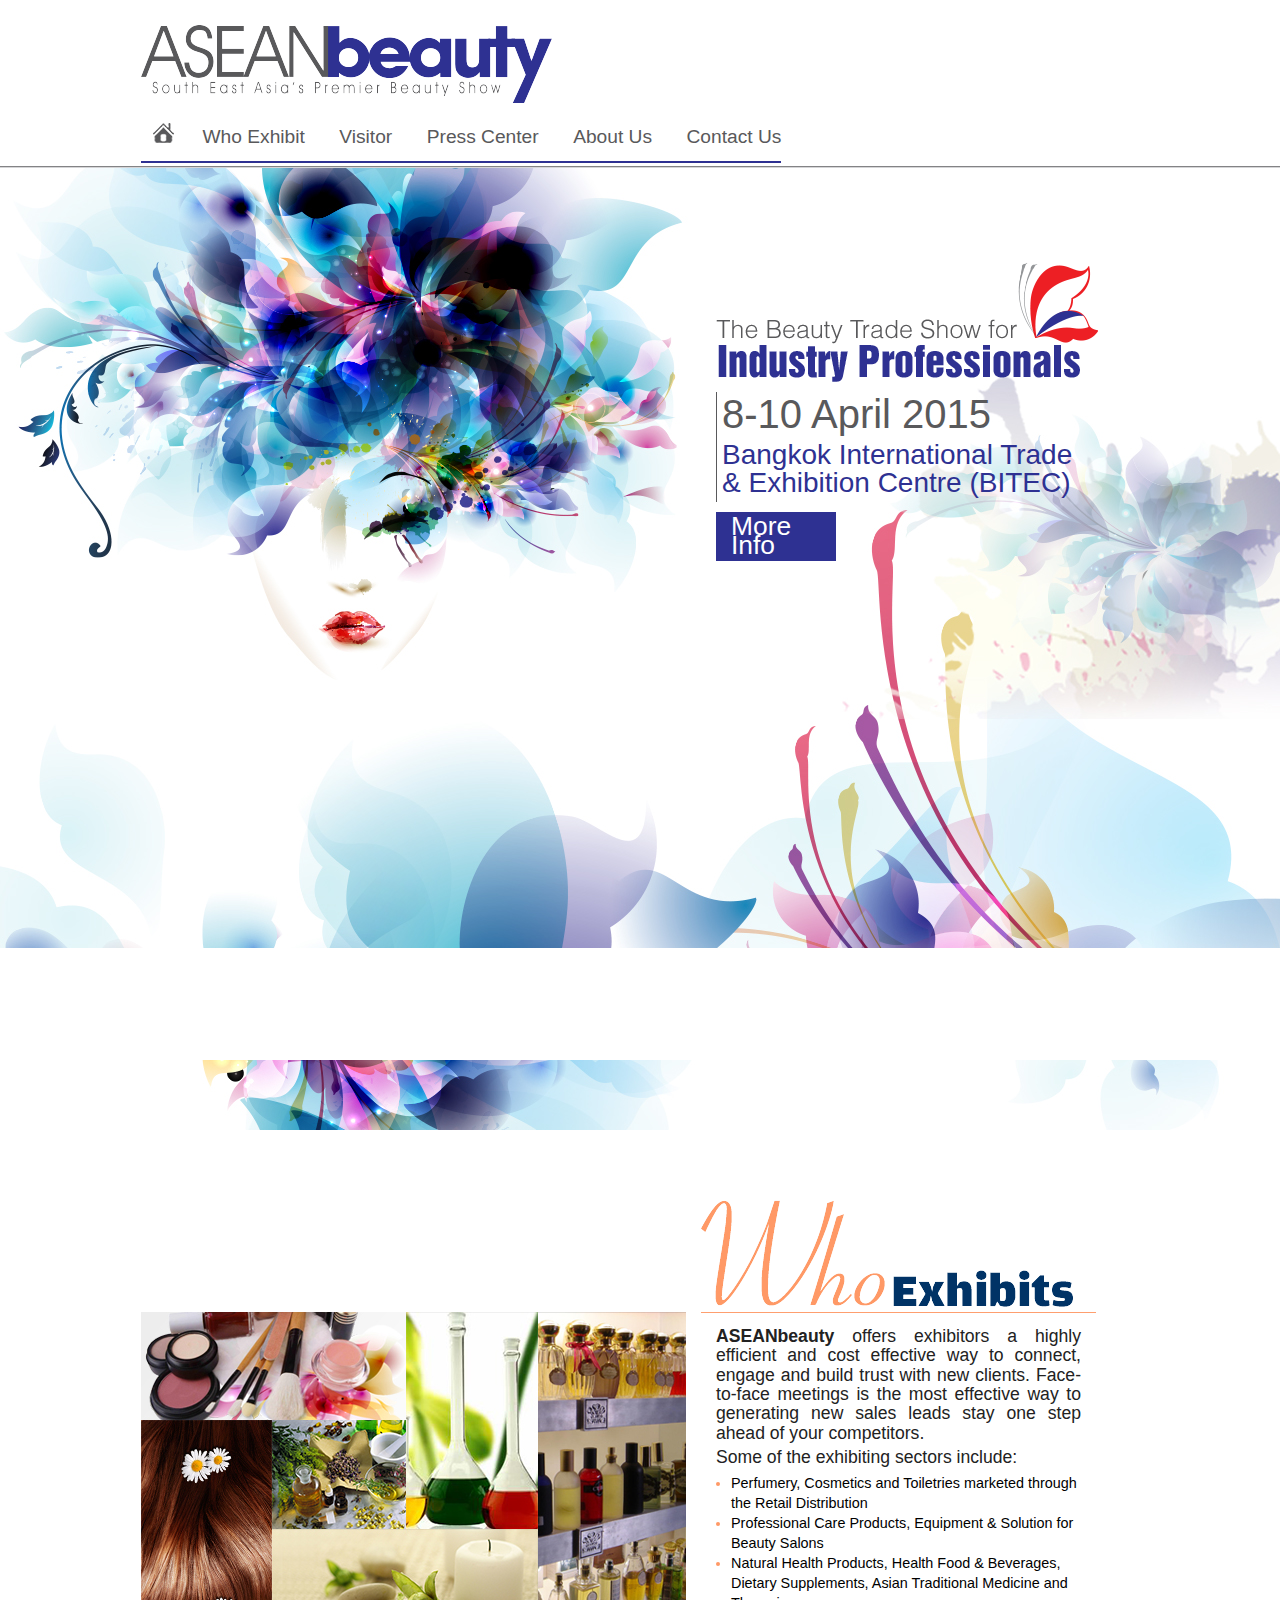
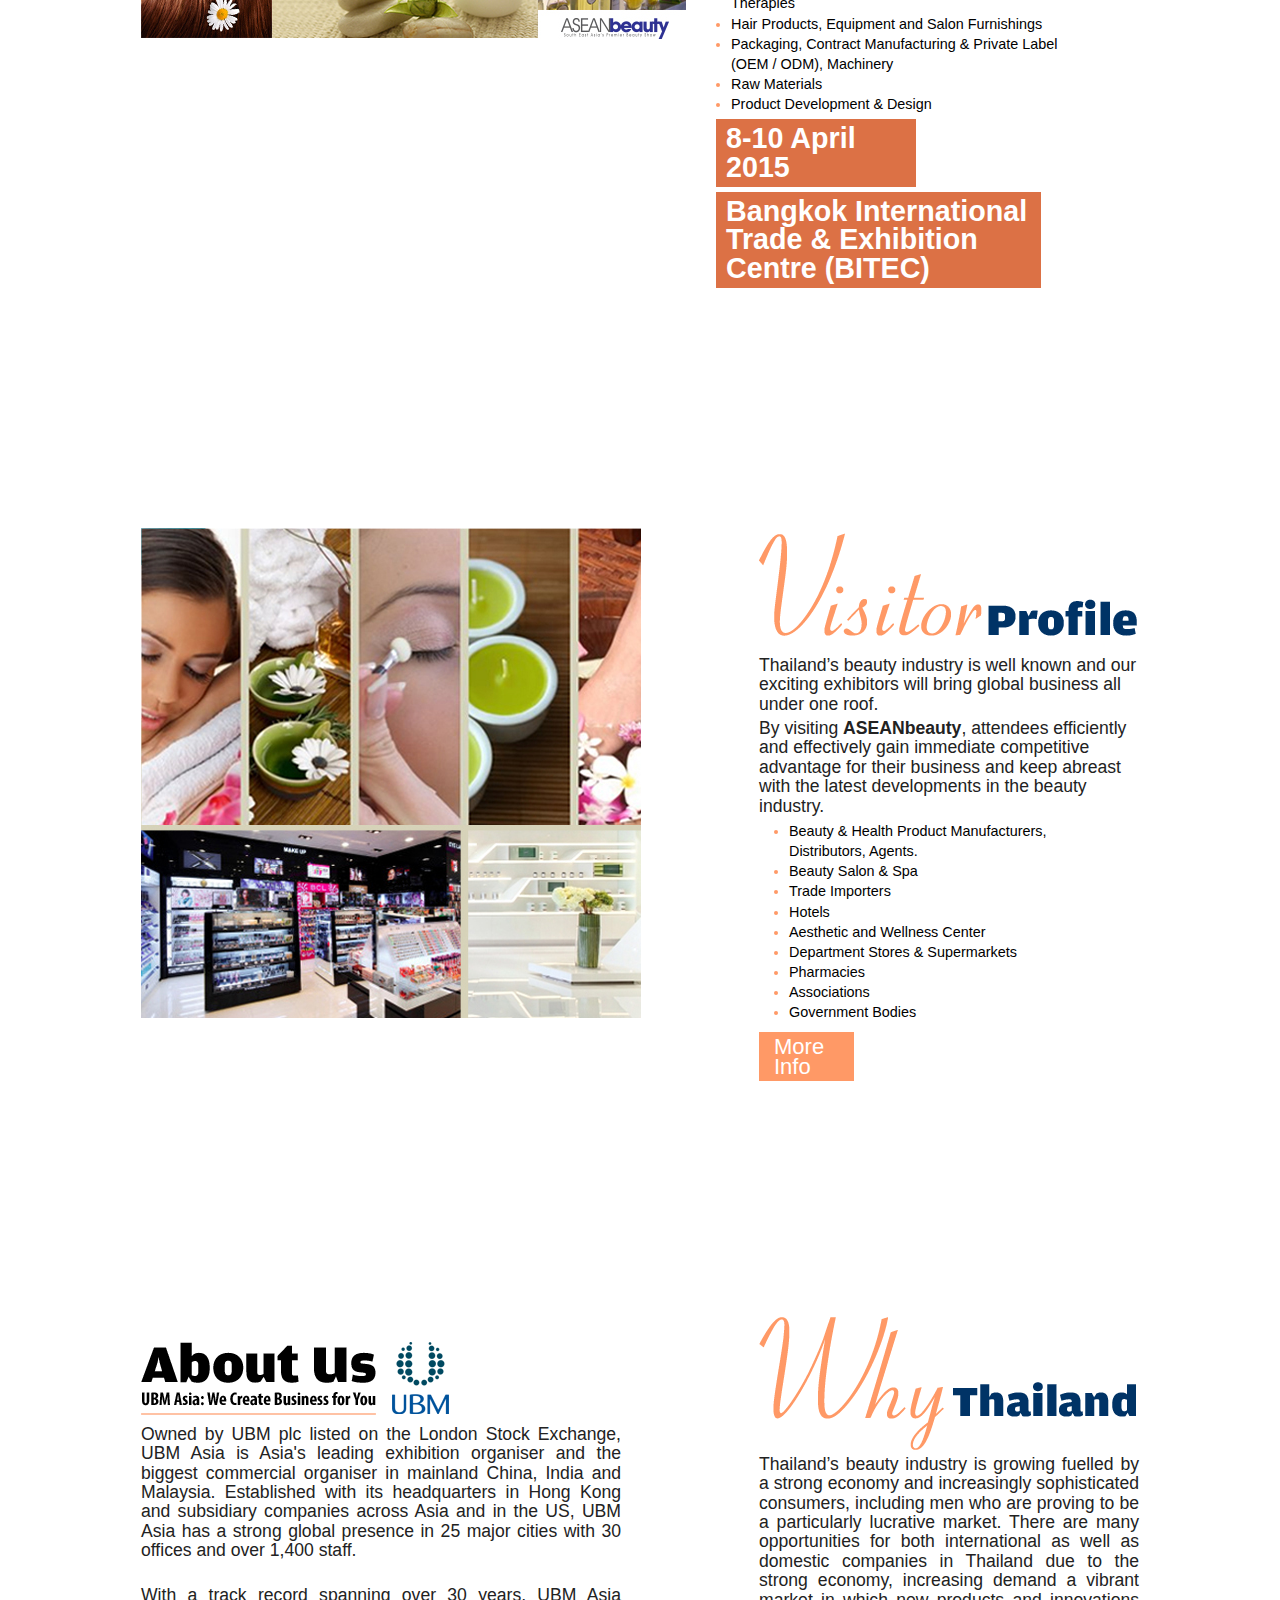
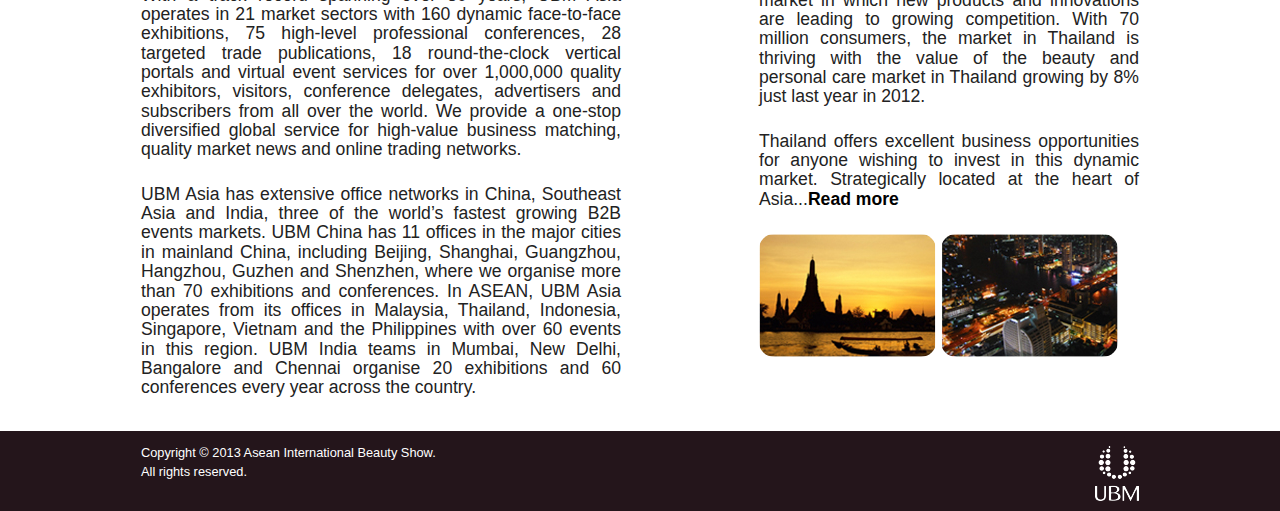
==== index.html @ 28200abe "update font" ====
﻿<!DOCTYPE html>
<html class="no-js">
<head>
    <meta charset="utf-8">
    <meta http-equiv="X-UA-Compatible" content="IE=edge">
    <title>ASEANbeauty</title>
    <meta name="description" content="">
    <meta name="viewport" content="width=device-width, initial-scale=1">
    <!-- Place favicon.ico and apple-touch-icon(s) in the root directory -->
    <link rel="stylesheet" href="css/normalize.css">
    <link rel="stylesheet" href="css/fonts.css">
    <link rel="stylesheet" href="css/main.css">
    <link rel="stylesheet" href="css/asianbeauty.css">
    <script src="js/vendor/modernizr-2.7.1.min.js"></script>
</head>
<body class="parallax">
    <header id="header" class="clearfix">
        <div class="container">
            <nav id="nav">
                <h1 class="pull-left logo-wrap">
                    <img class="logo-img" src="img/logo.png" alt="aseanbeauty's logo" />
                </h1>
                <ul class="navbar pull-left">
                    <li><a class="nav-item home text-color-dark-gray" data-section="intro" title="home page" alt="link">Home</a></li>
                    <li><a class="nav-item text-color-dark-gray" data-section="who-exhibits" title="who exhibit page" alt="link">Who Exhibit</a></li>
                    <li><a class="nav-item text-color-dark-gray" data-section="visitor" title="visitor page" alt="link">Visitor</a></li>
                    <li><a class="nav-item text-color-dark-gray" data-section="press.html" title="press center page" alt="link">Press Center</a></li>
                    <li><a class="nav-item text-color-dark-gray" data-section="about" title="about us page" alt="link">About Us</a></li>
                    <li><a class="nav-item text-color-dark-gray" data-section="contact.html" title="contact us page" alt="link">Contact Us</a></li>
                </ul>
            </nav>
        </div>
    </header>
    <div id="main" class="clearfix">
        <section id="intro" class="section" data-stellar-background-ratio="0.1" data-slide="intro">
            <div class="container clearfix">
                <div class="intro-content pull-left">
                    <h1 class="intro-title text-bg">The beauty trade show for industry professionals</h1>
                    <p class="highlight text-color-dark-gray myriad-probold-condensed">8-10 April 2015</p>
                    <p class="highlight line2 text-color-blue myriad-procondensed">Bangkok International Trade & Exhibition Centre (BITEC)</p>
                    <p><a class="intro-link" href="home.html" title="introduction page" alt="link">More Info</a></p>
                </div>
            </div>
        </section>
        <section id="who-exhibits" class="section" data-stellar-background-ratio="0.2" data-slide="who-exhibits">
            <div class="container clearfix">
                <div class="exhibits-content">
                    <h1 class="exhibits-title text-bg">Who Exhibits</h1>
                    <p><span class="text-bold">ASEANbeauty</span> offers exhibitors a highly efficient and cost effective way to connect, engage and build trust with new clients. Face-to-face meetings is the most effective way to generating new sales leads stay one step ahead of your competitors.</p>
                    <p>Some of the exhibiting sectors include:</p>
                    <ul class="list">
                        <li class="list-item"><span class="text-color-black">Perfumery, Cosmetics and Toiletries marketed through the Retail Distribution</span></li>
                        <li class="list-item"><span class="text-color-black">Professional Care Products, Equipment & Solution for Beauty Salons</span></li>
                        <li class="list-item"><span class="text-color-black">Natural Health Products, Health Food & Beverages, Dietary Supplements, Asian Traditional Medicine and Therapies</span></li>
                        <li class="list-item"><span class="text-color-black">Hair Products, Equipment and Salon Furnishings</span></li>
                        <li class="list-item"><span class="text-color-black">Packaging, Contract Manufacturing & Private Label (OEM / ODM), Machinery</span></li>
                        <li class="list-item"><span class="text-color-black">Raw Materials</span></li>
                        <li class="list-item"><span class="text-color-black">Product Development & Design</span></li>
                    </ul>
                    <p><span class="exhibits-text-highlight text-bold line1 myriad_probold_condensed">8-10 April 2015</span></p>
                    <p><span class="exhibits-text-highlight text-bold line2 myriad_probold_condensed">Bangkok International Trade & Exhibition Centre (BITEC)</span></p>
                </div>
                <div class="exhibits-img"></div>
            </div>
        </section>
        <section id="visitor" class="section" data-stellar-background-ratio="0.2" data-slide="visitor">
            <div class="container clearfix">
                <div class="visitor-img-container pull-left">
                </div>
                <div class="visitor-content pull-right">
                    <h1 class="visitor-title text-bg">Visitor Profile</h1>
                    <p>Thailand’s beauty industry is well known and our exciting exhibitors will bring global business all under one roof. </p>
                    <p>By visiting <span class="text-bold">ASEANbeauty</span>, attendees efficiently and effectively gain immediate competitive advantage for their business and keep abreast with the latest developments in the beauty industry.</p>
                    <ul class="list">
                        <li class="list-item"><span class="text-color-black">Beauty & Health Product Manufacturers, Distributors, Agents.</span></li>
                        <li class="list-item"><span class="text-color-black">Beauty Salon & Spa </span></li>
                        <li class="list-item"><span class="text-color-black">Trade Importers</span></li>
                        <li class="list-item"><span class="text-color-black">Hotels</span></li>
                        <li class="list-item"><span class="text-color-black">Aesthetic and Wellness Center</span></li>
                        <li class="list-item"><span class="text-color-black">Department Stores & Supermarkets</span></li>
                        <li class="list-item"><span class="text-color-black">Pharmacies</span></li>
                        <li class="list-item"><span class="text-color-black">Associations</span></li>
                        <li class="list-item"><span class="text-color-black">Government Bodies</span></li>
                    </ul>
                    <p><a class="visitor-link" href="visitor.html" title="visitor profile page" alt="link">More Info</a></p>
                </div>
            </div>
        </section>
        <section id="about" class="section" data-stellar-background-ratio="-0.1" data-slide="about">
            <div class="container clearfix">
                <div class="about-content">
                    <div class="pull-left content-left">
                      <h1 class="about-title text-bg">About Us UBM Asia: We Create Business for You</h1>
                        <p>Owned by UBM plc listed on the London Stock Exchange, UBM Asia is Asia's leading exhibition organiser and the biggest commercial organiser in mainland China, India and Malaysia. Established with its headquarters in Hong Kong and subsidiary companies across Asia and in the US, UBM Asia has a strong global presence in 25 major cities with 30 offices and over 1,400 staff.</p>
                        <p>With a track record spanning over 30 years, UBM Asia operates in 21 market sectors with 160 dynamic face-to-face exhibitions, 75 high-level professional conferences, 28 targeted trade publications, 18 round-the-clock vertical portals and virtual event services for over 1,000,000 quality exhibitors, visitors, conference delegates, advertisers and subscribers from all over the world. We provide a one-stop diversified global service for high-value business matching, quality market news and online trading networks.</p>
                        <p>UBM Asia has extensive office networks in China, Southeast Asia and India, three of the world’s fastest growing B2B events markets. UBM China has 11 offices in the major cities in mainland China, including Beijing, Shanghai, Guangzhou, Hangzhou, Guzhen and Shenzhen, where we organise more than 70 exhibitions and conferences. In ASEAN, UBM Asia operates from its offices in Malaysia, Thailand, Indonesia, Singapore, Vietnam and the Philippines with over 60 events in this region. UBM India teams in Mumbai, New Delhi, Bangalore and Chennai organise 20 exhibitions and 60 conferences every year across the country.</p>
                    </div>
                    <div class="pull-right content-right">
                        <h1 class="about-title text-bg">why thailand</h1>
                        <p>Thailand’s beauty industry is growing fuelled by a strong economy and increasingly sophisticated consumers, including men who are proving to be a particularly lucrative market. There are many opportunities for both international as well as domestic companies in Thailand due to the strong economy, increasing demand a vibrant market in which new products and innovations are leading to growing competition. With 70  million consumers, the market in Thailand is thriving with the value of  the beauty and personal care market in Thailand growing by 8% just last year in 2012.</p>
                        <p>Thailand offers excellent business opportunities for anyone wishing to invest in this dynamic market. Strategically located at the heart of Asia...<a class="readmore text-bold" href="about.html" title="read more about us" alt="link">Read more</a></p>
                        <p>
                            <img class="about-img" src="img/about-img.jpg" alt="" />
                            <img class="about-img" src="img/about-img2.jpg" alt="" />
                        </p>
                    </div>
                </div>
            </div>
        </section>
    </div>
    <footer id="footer" class="clearfix">
        <div class="container">
            <img class="pull-right logo-ubm" src="img/ubm.png" alt="UBM logo" />
            <p>Copyright © 2013 Asean International Beauty Show.</p>
            <p>All rights reserved.</p>

        </div>
    </footer>
    <!--<script src="//ajax.googleapis.com/ajax/libs/jquery/1.10.2/jquery.min.js"></script>-->
    <script>        window.jQuery || document.write('<script src="js/vendor/jquery-1.10.2.min.js"><\/script>')</script>
    <script src="js/jquery.easing.1.3.js"></script>
    <script src="js/jquery.stellar.min.js"></script>
    <script src="js/plugins.js"></script>
    <script src="js/main.js"></script>
    <!-- Google Analytics: change UA-XXXXX-X to be your site's ID. -->
    <script>
        (function (b, o, i, l, e, r) {
            b.GoogleAnalyticsObject = l; b[l] || (b[l] =
            function () { (b[l].q = b[l].q || []).push(arguments) }); b[l].l = +new Date;
            e = o.createElement(i); r = o.getElementsByTagName(i)[0];
            e.src = '//www.google-analytics.com/analytics.js';
            r.parentNode.insertBefore(e, r)
        }(window, document, 'script', 'ga'));
        ga('create', 'UA-XXXXX-X'); ga('send', 'pageview');
    </script>
</body>

</html>
---- css/fonts.css ----
﻿@font-face {
    font-family: 'helvetica_neue_lt_com35_thin';
    src: url('../fonts/helvetica-neue-lt-com-35-thin-webfont.eot');
    src: url('../fonts/helvetica-neue-lt-com-35-thin-webfont.eot?#iefix') format('embedded-opentype'),
         url('../fonts/helvetica-neue-lt-com-35-thin-webfont.woff') format('woff'),
         url('../fonts/helvetica-neue-lt-com-35-thin-webfont.ttf') format('truetype'),
         url('../fonts/helvetica-neue-lt-com-35-thin-webfont.svg#helvetica_neue_lt_com35_thin') format('svg');
    font-weight: normal;
    font-style: normal;

}

@font-face {
    font-family: 'open_sansbold_italic';
    src: url('../fonts/opensans-bolditalic-webfont.eot');
    src: url('../fonts/opensans-bolditalic-webfont.eot?#iefix') format('embedded-opentype'),
         url('../fonts/opensans-bolditalic-webfont.woff') format('woff'),
         url('../fonts/opensans-bolditalic-webfont.ttf') format('truetype'),
         url('../fonts/opensans-bolditalic-webfont.svg#open_sansbold_italic') format('svg');
    font-weight: normal;
    font-style: normal;

}

@font-face {
    font-family: 'open_sansitalic';
    src: url('../fonts/opensans-italic-webfont.eot');
    src: url('../fonts/opensans-italic-webfont.eot?#iefix') format('embedded-opentype'),
         url('../fonts/opensans-italic-webfont.woff') format('woff'),
         url('../fonts/opensans-italic-webfont.ttf') format('truetype'),
         url('../fonts/opensans-italic-webfont.svg#open_sansitalic') format('svg');
    font-weight: normal;
    font-style: normal;

}

@font-face {
    font-family: 'open_sansbold';
    src: url('../fonts/opensans-bold-webfont.eot');
    src: url('../fonts/opensans-bold-webfont.eot?#iefix') format('embedded-opentype'),
         url('../fonts/opensans-bold-webfont.woff') format('woff'),
         url('../fonts/opensans-bold-webfont.ttf') format('truetype'),
         url('../fonts/opensans-bold-webfont.svg#open_sansbold') format('svg');
    font-weight: normal;
    font-style: normal;

}

@font-face {
    font-family: 'open_sansregular';
    src: url('../fonts/opensans-regular-webfont.eot');
    src: url('../fonts/opensans-regular-webfont.eot?#iefix') format('embedded-opentype'),
         url('../fonts/opensans-regular-webfont.woff') format('woff'),
         url('../fonts/opensans-regular-webfont.ttf') format('truetype'),
         url('../fonts/opensans-regular-webfont.svg#open_sansregular') format('svg');
    font-weight: normal;
    font-style: normal;

}

.open-sansregular {
    font-family: 'open_sansregular', Helvetica, sans-serif;
}

.open-sansbold {
    font-family: 'open_sansbold', Helvetica, sans-serif;
}

.open-sansitalic {
    font-family: 'open_sansitalic', Helvetica, sans-serif;
}

.open-sansbold-italic {
    font-family: 'open_sansbold_italic', Helvetica, sans-serif;
}

.helvetica_neue_thin {
    font-family: 'helvetica_neue_lt_com35_thin', Helvetica, sans-serif;
}
---- css/main.css ----
/*! HTML5 Boilerplate v4.3.0 | MIT License | http://h5bp.com/ */

/*
 * What follows is the result of much research on cross-browser styling.
 * Credit left inline and big thanks to Nicolas Gallagher, Jonathan Neal,
 * Kroc Camen, and the H5BP dev community and team.
 */

/* ==========================================================================
   Base styles: opinionated defaults
   ========================================================================== */

html,
button,
input,
select,
textarea {
    color: #222;
}

html {
    font-size: 1em;
    line-height: 1.4;
}

a, a:hover {
    text-decoration: none;
}

ul, ol {
    list-style: none;
    margin: 0;
    padding: 0;
}

/*
 * Remove text-shadow in selection highlight: h5bp.com/i
 * These selection rule sets have to be separate.
 * Customize the background color to match your design.
 */

::-moz-selection {
    background: #b3d4fc;
    text-shadow: none;
}

::selection {
    background: #b3d4fc;
    text-shadow: none;
}

/*
 * A better looking default horizontal rule
 */

hr {
    display: block;
    height: 1px;
    border: 0;
    border-top: 1px solid #ccc;
    margin: 1em 0;
    padding: 0;
}

/*
 * Remove the gap between images, videos, audio and canvas and the bottom of
 * their containers: h5bp.com/i/440
 */

audio,
canvas,
img,
svg,
video {
    vertical-align: middle;
}

/*
 * Remove default fieldset styles.
 */

fieldset {
    border: 0;
    margin: 0;
    padding: 0;
}

/*
 * Allow only vertical resizing of textareas.
 */

textarea {
    resize: vertical;
}

/* ==========================================================================
   Browse Happy prompt
   ========================================================================== */

.browsehappy {
    margin: 0.2em 0;
    background: #ccc;
    color: #000;
    padding: 0.2em 0;
}

/* ==========================================================================
   Author's custom styles
   ========================================================================== */

















/* ==========================================================================
   Helper classes
   ========================================================================== */

/*
 * Hide from both screenreaders and browsers: h5bp.com/u
 */

.hidden {
    display: none !important;
    visibility: hidden;
}

/*
 * Hide only visually, but have it available for screenreaders: h5bp.com/v
 */

.visuallyhidden {
    border: 0;
    clip: rect(0 0 0 0);
    height: 1px;
    margin: -1px;
    overflow: hidden;
    padding: 0;
    position: absolute;
    width: 1px;
}

/*
 * Extends the .visuallyhidden class to allow the element to be focusable
 * when navigated to via the keyboard: h5bp.com/p
 */

.visuallyhidden.focusable:active,
.visuallyhidden.focusable:focus {
    clip: auto;
    height: auto;
    margin: 0;
    overflow: visible;
    position: static;
    width: auto;
}

/*
 * Hide visually and from screenreaders, but maintain layout
 */

.invisible {
    visibility: hidden;
}

/*
 * Clearfix: contain floats
 *
 * For modern browsers
 * 1. The space content is one way to avoid an Opera bug when the
 *    `contenteditable` attribute is included anywhere else in the document.
 *    Otherwise it causes space to appear at the top and bottom of elements
 *    that receive the `clearfix` class.
 * 2. The use of `table` rather than `block` is only necessary if using
 *    `:before` to contain the top-margins of child elements.
 */

.clearfix:before,
.clearfix:after {
    content: " "; /* 1 */
    display: table; /* 2 */
}

.clearfix:after {
    clear: both;
}

.pull-left {
    float:left;
}

.pull-right {
    float: right;
}

/* ==========================================================================
   EXAMPLE Media Queries for Responsive Design.
   These examples override the primary ('mobile first') styles.
   Modify as content requires.
   ========================================================================== */

@media only screen and (min-width: 35em) {
    /* Style adjustments for viewports that meet the condition */
}

@media print,
       (-o-min-device-pixel-ratio: 5/4),
       (-webkit-min-device-pixel-ratio: 1.25),
       (min-resolution: 120dpi) {
    /* Style adjustments for high resolution devices */
}

/* ==========================================================================
   Print styles.
   Inlined to avoid required HTTP connection: h5bp.com/r
   ========================================================================== */

@media print {
    * {
        background: transparent !important;
        color: #000 !important; /* Black prints faster: h5bp.com/s */
        box-shadow: none !important;
        text-shadow: none !important;
    }

    a,
    a:visited {
        text-decoration: underline;
    }

    a[href]:after {
        content: " (" attr(href) ")";
    }

    abbr[title]:after {
        content: " (" attr(title) ")";
    }

    /*
     * Don't show links for images, or javascript/internal links
     */

    a[href^="javascript:"]:after,
    a[href^="#"]:after {
        content: "";
    }

    pre,
    blockquote {
        border: 1px solid #999;
        page-break-inside: avoid;
    }

    thead {
        display: table-header-group; /* h5bp.com/t */
    }

    tr,
    img {
        page-break-inside: avoid;
    }

    img {
        max-width: 100% !important;
    }

    @page {
        margin: 0.5cm;
    }

    p,
    h2,
    h3 {
        orphans: 3;
        widows: 3;
    }

    h2,
    h3 {
        page-break-after: avoid;
    }
}
---- css/asianbeauty.css ----
﻿html, body {
    font-family: 'myriad_procondensed', Helvetica, sans-serif;
}

p {
    line-height: 1.1em;
    margin: 0 0 5px 0;
    padding: 0;
}

address {
    font-style: normal;
}

#header, #main, #footer {
    min-width: 1280px;
    margin: 0;
    padding: 0;
    width: 100%;
}

.container {
    margin: 0 auto;
    position: relative;
    min-width: 998px;
    width: 998px;
}

.text-bg {
    background: url(../img/text-bg.png) no-repeat;
    margin: 0;
    overflow: hidden;
    text-indent: 200%;
    white-space: nowrap;
}

.text-color-blue {
    color: #2e3192;
}

.text-color-dark-gray {
    color: #59595b;
}

.text-color-black {
    color: #000;
}

.text-color-lightpink {
    color: #ff9966;
}

.text-bold {
    font-weight: bold;
}

.list {
    list-style: disc none outside;
    margin: 0 0 5px 15px;
    padding: 0 15px;
}

.list-item {
    color: #ff9966;
    font-size: 0.9em;
}

[class*="-content"] p {
    font-size: 1.1em;
    line-height: 1.1em;
    margin: 5px 0;
}
/* Header */

#header {
    background: #fff url(../img/header-border.jpg) repeat-x 0 100%;
    padding-bottom: 5px;
    z-index: 6;
}

.parallax #header {
    left: 0;
    position: fixed;
    top: 0;
}

#nav {
    padding-top: 25px;
}

    #nav .logo-wrap {
        margin: 0;
        padding: 0;
    }

    #nav .navbar {
        border-bottom: 2px solid #2e3192;
        margin-top: 20px;
        padding-bottom: 10px;
    }

.navbar li {
    display: inline-block;
}

.navbar .nav-item {
    font-size: 1.2em;
    padding: 0 18px 0 12px;
}

    .navbar li:hover .nav-item, .navbar li:focus .nav-item, .navbar li.active .nav-item {
        color: #2e3192;
		cursor: pointer;
    }

.navbar li:last-child .nav-item {
    padding-right: 0;
}

.navbar .home {
    background: url(../img/icons.png) no-repeat 0 0;
    display: block;
    height: 20px;
    margin: 0 12px;
    padding: 0;
    overflow: hidden;
    text-indent: 100%;
    white-space: nowrap;
    width: 21px;
}

/* Main */

#main .section {
    overflow: hidden;
}

#intro {
    background: url(../img/intro-bg.jpg) 50% 0 no-repeat fixed;
    height: 948px;
    padding-top: 112px;
    z-index: 1;
}

    #intro .intro-content {
        margin: 150px 0 0 575px;
        width: 382px;
    }

    #intro .intro-title {
        display: block;
        height: 120px;
        margin: 0 0 10px 0;
        width: 382px;
    }

    #intro .highlight {
        border-left: 1px solid #59595b;
        font-size: 2.5em;
        margin: 0;
        padding: 0 0 5px 5px;
    }

    #intro .line2 {
        font-size: 1.75em;
        line-height: 1em;
        margin-bottom: 10px;
    }

    #intro .intro-link {
        background-color: #2e3192;
        color: #fff;
        display: block;
        font-size: 1.5em;
        margin-top: 10px;
        padding: 5px 15px;
        width: 90px;
    }

#who-exhibits {
    background: url(../img/exhibit-bg.jpg) 50% 0 no-repeat fixed;
    height: 918px;
    position: relative;
    z-index: 2;
}

    #who-exhibits .exhibits-content {
        margin: 140px 0 0 560px;
        width: 395px;
    }

    #who-exhibits .exhibits-title {
        background-position: 0 -120px;
        height: 107px;
        margin-bottom: 5px;
        width: 372px;
    }

    #who-exhibits p {
        margin: 0 0 5px 0;
        padding: 0 15px;
    }

        #who-exhibits p:first-of-type {
            border-top: 1px solid #ff9f6f;
            padding-top: 14px;
            text-align: justify;
        }

    #who-exhibits .exhibits-text-highlight {
        background: #dc7145;
        color: #fff;
        font-size: 1.63em;
        line-height: 1em;
        display: block;
        padding: 5px 10px;
    }

    #who-exhibits .line1 {
        width: 180px;
    }

    #who-exhibits .line2 {
        height: auto;
        width: 305px;
    }

    #who-exhibits .exhibits-img {
        background: url(../img/exhibits-imgs.jpg) no-repeat;
        height: 327px;
        left: 0;
        position: absolute;
        top: 252px;
        width: 545px;
    }

#visitor {
    background: url(../img/visitor-detail-bg.jpg) 0 0 no-repeat;
    height: 804px;
    position: relative;
    z-index: 3;
}

.parallax #visitor {
    background: url(../img/visitor-bg.jpg) 50% 0 no-repeat fixed;
}

    .parallax #visitor .visitor-content {
        margin: 155px 0 0 0;
        width: 380px;
    }

#visitor .visitor-content {
    margin: 25px 0 0 0;
    width: 380px;
}

#visitor .visitor-title {
    background-position: 0 -227px;
    height: 103px;
    margin-bottom: 20px;
    width: 378px;
}

#visitor .visitor-title-2 {
    background-position: 0 -606px;
    height: 74px;
    margin-bottom: 5;
    width: 270px;
}

#visitor .visitor-link {
    background-color: #ff9966;
    color: #fff;
    display: block;
    font-size: 1.25em;
    margin-top: 10px;
    padding: 5px 15px;
    width: 65px;
}

#visitor .visitor-img-container {
    background: url(../img/visitor-imgs.jpg) no-repeat;
    height: 525px;
    margin-top: 150px;
    position: relative;
    width: 540px;
}

.parallax #visitor .visitor-img-container {
    height: 490px;
    width: 500px;
}

#about {
    background: url(../img/about-bg.jpg) 50% 0 no-repeat fixed;
    height: 849px;
    position: relative;
    z-index: 4;
}

    #about .about-content {
        margin-top: 135px;
    }

.about-content .content-left {
    margin-top: 25px;
    width: 480px;
}

    .about-content .content-left .about-title, 
    #about-detail .about-title {
        background-position: 0 -465px;
        font-size: 2.5em;
        height: 73px;
        margin: 0 0 10px 0;
        padding: 0 0 0 73px;
        position: relative;
        width: 235px;
    }

        .about-content .content-left .about-title:after,
        #about-detail .about-title:after {
            background: url(../img/logo_ubm.png) no-repeat 0 0;
            content: "";
            display: block;
            height: 72px;
            position: absolute;
            top: 0;
            right: 0;
            width: 57px;
        }

.about-content .content-right {
    width: 380px;
}

    .about-content .content-right .about-title {
        background-position: 0 -330px;
        height: 133px;
        width: 377px;
    }

.about-content .about-img {
    -moz-border-radius: 15px;
    -ms-radius: 15px;
    -o-border-radius: 15px;
    -webkit-border-radius: 15px;
    border-radius: 15px;
}

.about-content p {
    font-size: 1.1em;
    margin-bottom: 25px;
    text-align: justify;
}

.about-content .readmore {
    color: #000;
}

/* Footer */
#footer {
    background-color: #24151b;
    color: #fff;
    padding: 10px 0;
}

    #footer p {
        font-size: 0.8em;
        margin: 5px 0 0 0;
    }

/* Home detail */

.home-detail-top {
    background: #ff9966 url(../img/home-detail-top-bg.jpg) no-repeat 100% 100%;
    color: #fff;
    min-height: 318px;
    padding: 20px 0;
}

    .home-detail-top .content-left {
        position: relative;
        width: 501px;
    }

    .home-detail-top .content-right {
        margin-top: 50px;
        width: 320px;
    }


    .home-detail-top .content-left .exhibit-text {
        background-color: #fffbd0;
        color: #dc7145;
        display: block;
        height: 37px;
        line-height: 37px;
        margin: 0;
        position: absolute;
        right: -60px;
        text-align: center;
    }

    .home-detail-top .content-left .exhibit-date {
        bottom: 35px;
        font-size: 1.8em;
        width: 189px;
    }

    .home-detail-top .content-left .exhibit-location {
        bottom: -10px;
        font-size: 1.6em;
        width: 454px;
    }

    .home-detail-top .content-right .main-title {
        background-position: 0 -539px;
        height: 68px;
        margin: 5px 0;
        width: 357px;
    }

    .home-detail-top .content-right .sub-title-up {
        font-size: 1.3em;
        font-weight: lighter;
        margin: 0;
        text-align: right;
    }

    .home-detail-top .content-right p {
        font-size: 1.1em;
        line-height: 1.2em;
        margin: 0;
        text-align: justify;
    }

.home-detail-bottom {
    color: #000;
}

    .home-detail-bottom .title {
        border-bottom: 1px solid #2e3192;
        font-size: 2.5em;
        margin: 0 0 10px 0;
        padding-bottom: 0 0 5px 0;
    }

    .home-detail-bottom p {
        font-size: 1em;
        line-height: 1.1em;
        margin: 0 0 5px 0;
        text-align: justify;
    }

    .home-detail-bottom .list {
        margin: 0 0 20px 5px;
    }

    .home-detail-bottom .list-item {
        font-size: 1em;
        color: #000;
    }

    .home-detail-bottom [class*="content-"] {
        height: 335px;
        padding-bottom: 200px;
        position: relative;
        width: 475px;
    }

    .home-detail-bottom [class*="img-bottom-"] {
        border: 1px solid #616163;
        bottom: 30px;
        position: absolute;
    }

    .home-detail-bottom .img-bottom-1 {
        left: 0;
    }

    .home-detail-bottom .img-bottom-2 {
        right: 0;
    }

/* contact us */
#contact {
    background: url(../img/contact-detail-bg.jpg) no-repeat 0 0;
    height: 715px;
}

#contact .title {
    border-bottom: 1px solid #59595b;
    margin-bottom: 20px;
    padding-bottom: 15px;
}

#contact .contact-info {
    color: #59595b;
    padding: 0 30px 0 15px;
    width: 235px;
}

#contact .form {
    border-left: 1px solid #59595b;
    padding: 0 0 0 40px;
    width: 675px;
}

.contact-info .company-name {
    font-size: 1.2em;
}

.contact-info [class*="company-"]:before {
    font-family: 'myriad_probold_condensed', Helvetica, sans-serif;
}

.contact-info .gap {
    margin-bottom: 20px;
}

.contact-info .company-address:before {
    content: "Address: ";
}

.contact-info .company-tel:before {
    content: "Tel: ";
}

.contact-info .company-fax:before {
    content: "Fax: ";
}

.contact-info .company-email:before {
    content: "Email: ";
}

.contact-info .indent {
    padding-left: 38px;
}

.contact-info .company-person:before {
    content: "Contact person: ";
}

.form .question {
    font-size: 1.2em;
}

/* Form Control */

.control {
    background: none;
    border: none;
}

.lbl {
    color: #566381;
}

.required:after {
    content: " (required)";
    font-style: italic;
}

.input-text, .text-field {
    background-color: #f8f8f8;
    border: 1px solid #ebebeb;
}

.input-text {
    height: 25px;
    line-height: 25px;
    width: 305px;
}

.text-field {
    height: 100px;
    width: 100%;
}

.btn {
    background-color: #cf1e38;
    border-color: #e4808f;
    color: #fff;
    font-size: 0.9em;
    height: 29px;
    letter-spacing: 0.5px;
    line-height: 29px;
    padding: 0 15px;
    text-transform: uppercase;
}

.gap-bottom {
    margin-bottom: 20px;
}
.gap-right {
    margin-right: 25px;
}
.table-form {
    border-collapse: separate;
}

/* about us */
#about-detail {
    background: url(../img/about-detail-bg-left.jpg) no-repeat left bottom, url(../img/about-detail-bg-right.jpg) no-repeat right top;
    min-height: 768px;
    color: #59595b;
    transition: height .5s ease;
    -moz-transition: height .5s ease;
    -ms-transition: height .5s ease;
    -o-transition: height .5s ease;
    -webkit-transition: height .5s ease;
}

#about-detail .nav-tabs {
    border-bottom: 1px solid #a9a9a9;
    margin: 65px 0 0 0;
    padding: 0 0 0 10px;
}

#about-detail .nav-tabs li {
    display: inline-block;
}

#about-detail .nav-tabs .active {
    margin-bottom: -1px;   
}

#about-detail .tab-item {
    background-color: #eee;
    border: 1px solid #a9a9a9;
    color: #59595b;
    font-size: 0.85em;
    margin-right: 5px;
    padding: 5px 15px 2px 15px;
}

#about-detail .nav-tabs .active .tab-item {
    background-color: #fff;
    border-bottom-color: transparent;
    border-top-color: #2e3192;
}

.tab-content .tab-pane {
    display: none;
    overflow: hidden;
}

.tab-content .active {
	display: block;
	text-align: justify;
}

.fade {
    transition: opacity .25s linear;
    -moz-transition: opacity .25s linear;
    -ms-transition: opacity .25s linear;
    -o-transition: opacity .25s linear;
    -webkit-transition: opacity .25s linear;
    opacity: 0;
}

.in {
    opacity: 1;
}

#about-detail .about-title {
    margin: 35px 0 25px 0;
}

#about-detail .gap-bottom {
    margin-bottom: 25px;
}

#about-detail .why-thailand-content {
    padding-top: 95px;
}

#about-detail .why-thailand-img {
    margin: 0 80px 200px 0;
    overflow: hidden;
    width: 460px;
}

.why-thailand-content .about-title-whythailand {
    background-position: 0 -784px;
    height: 133px;
    margin-left: -10px;
    width: 389px;
}

.why-thailand-content p,
.about-thailand-content p {
    font-size: 1em;
    margin: 0 0 5px 0;
    text-align: justify;
}

#about-detail .about-thailand-content {
    padding-top: 20px;
}

.about-thailand-content .about-thailand-title {
    background-position: 0 -680px;
    height: 103px;
    margin: 0 0 20px 450px;
    width: 460px;
}

.about-thailand-content .content-left {
    margin: 0 105px 0 15px;
    width: 430px;
}

.about-thailand-content .content-right {
    width: 430px;
}


.about-thailand-content .name {
    font-size: 1.65em;
    margin: 0 0 5px 0;
}

.about-thailand-content .list {
    margin: 0 0 5px 10px;
    padding: 0 5px;
}

.about-thailand-content li {
    color: #59595b;
}

.about-thailand-content .sub-list-item:before {
    color: #59595b;
    content: "-  ";
}
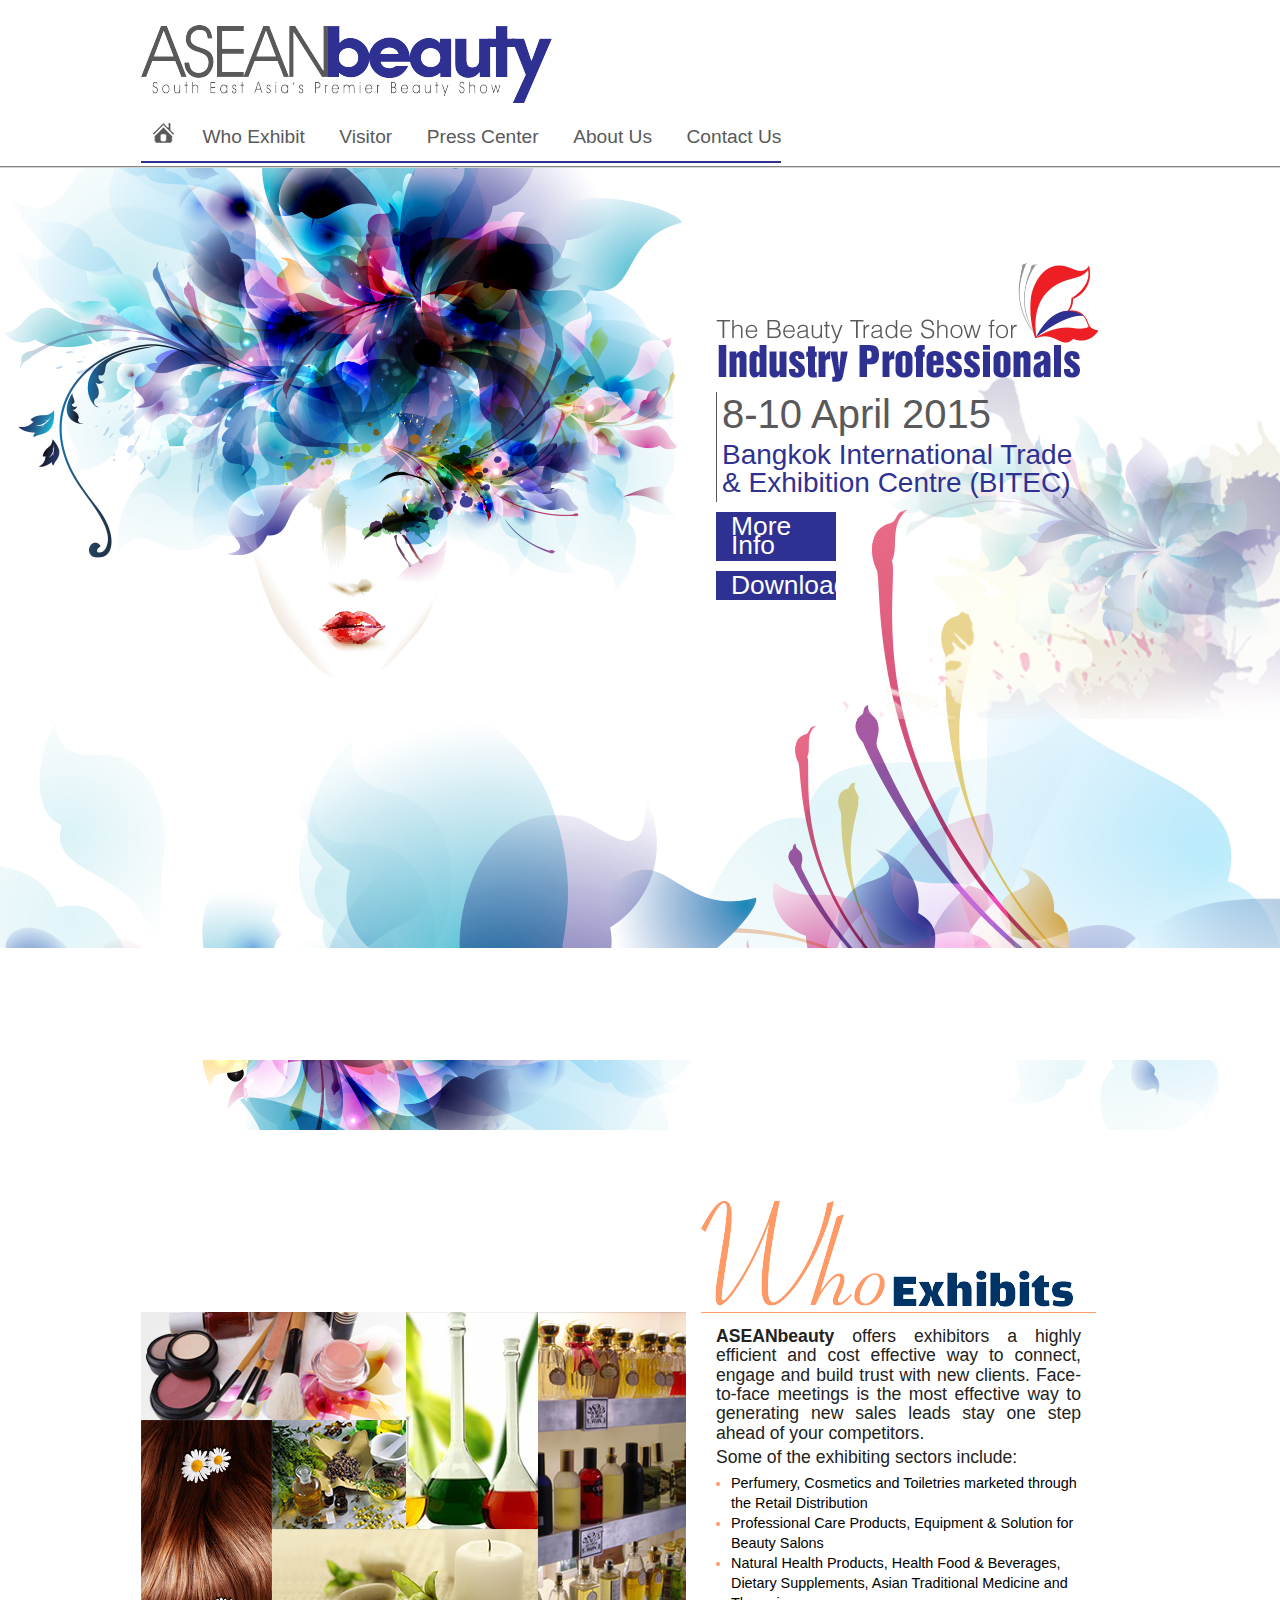
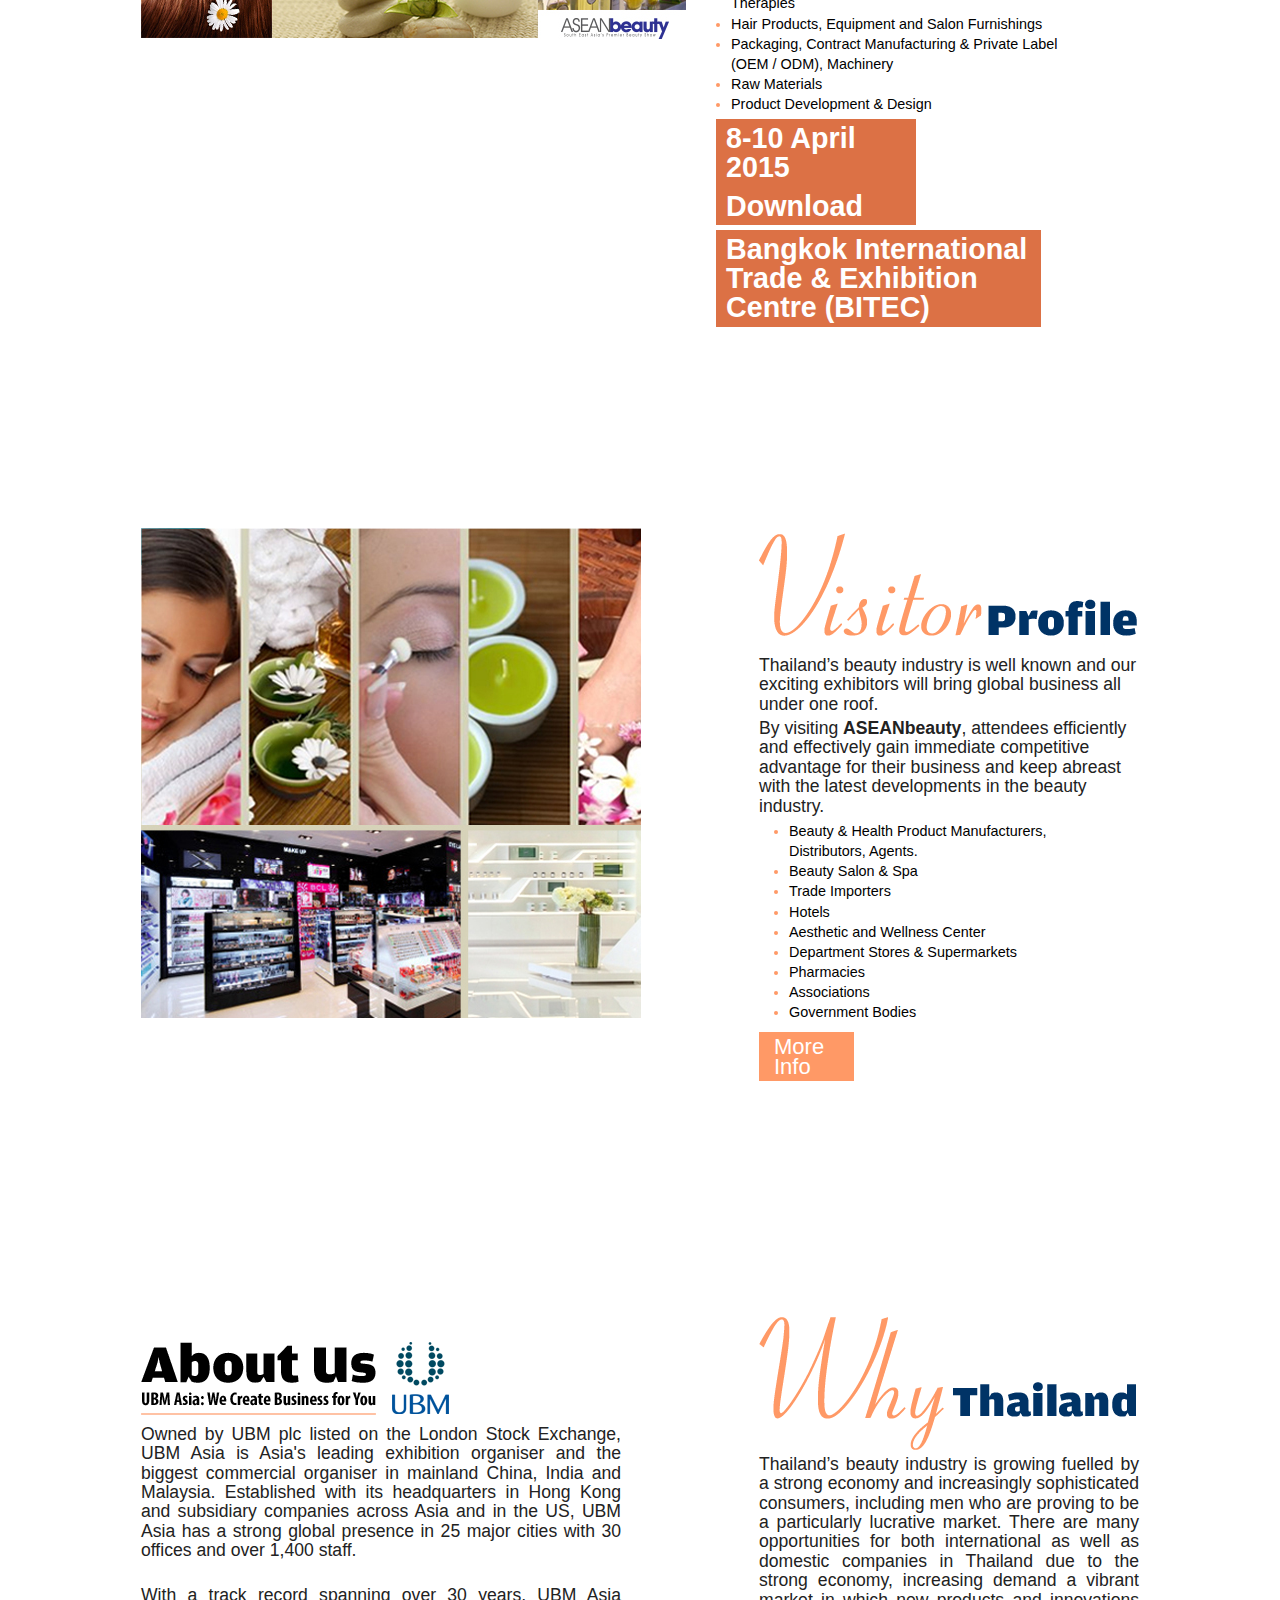
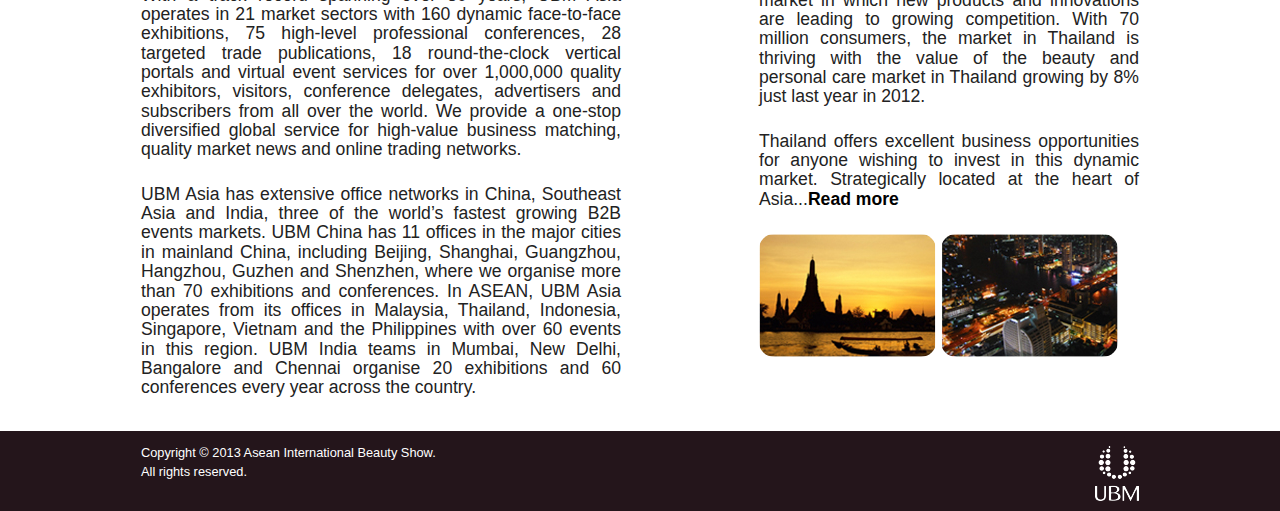
==== commit 3bad0e7a: "update" ====
--- a/index.html
+++ b/index.html
@@ -38,7 +38,10 @@
                     <h1 class="intro-title text-bg">The beauty trade show for industry professionals</h1>
                     <p class="highlight text-color-dark-gray myriad-probold-condensed">8-10 April 2015</p>
                     <p class="highlight line2 text-color-blue myriad-procondensed">Bangkok International Trade & Exhibition Centre (BITEC)</p>
-                    <p><a class="intro-link" href="home.html" title="introduction page" alt="link">More Info</a></p>
+                    <p>
+						<a class="intro-link" href="home.html" title="introduction page" alt="link">More Info</a>
+						<a class="intro-link" href="#" title="introduction page" alt="link">Download</a>
+					</p>
                 </div>
             </div>
         </section>
@@ -57,7 +60,8 @@
                         <li class="list-item"><span class="text-color-black">Raw Materials</span></li>
                         <li class="list-item"><span class="text-color-black">Product Development & Design</span></li>
                     </ul>
-                    <p><span class="exhibits-text-highlight text-bold line1 myriad_probold_condensed">8-10 April 2015</span></p>
+                    <p><span class="exhibits-text-highlight text-bold line1 myriad_probold_condensed">8-10 April 2015</span>
+					<a class="exhibits-text-highlight text-bold line1 myriad_probold_condensed">Download</a></p>
                     <p><span class="exhibits-text-highlight text-bold line2 myriad_probold_condensed">Bangkok International Trade & Exhibition Centre (BITEC)</span></p>
                 </div>
                 <div class="exhibits-img"></div>
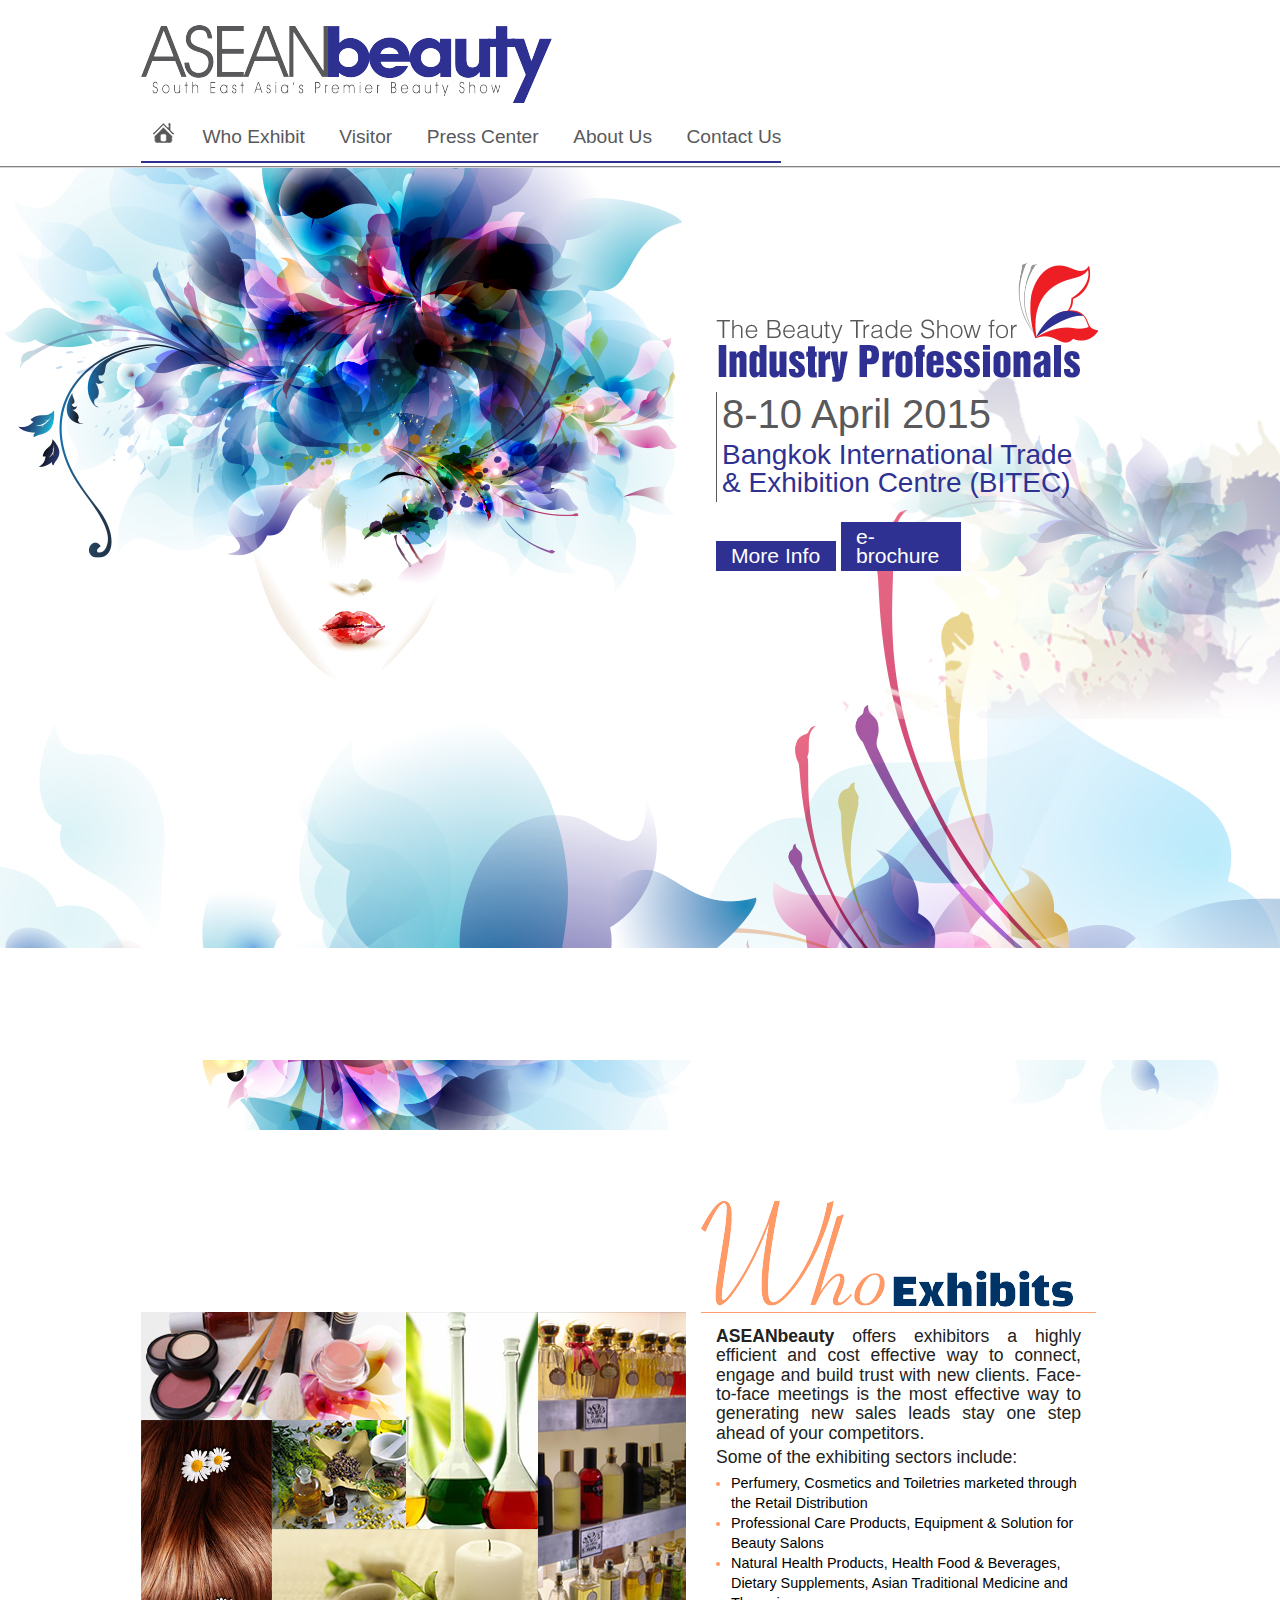
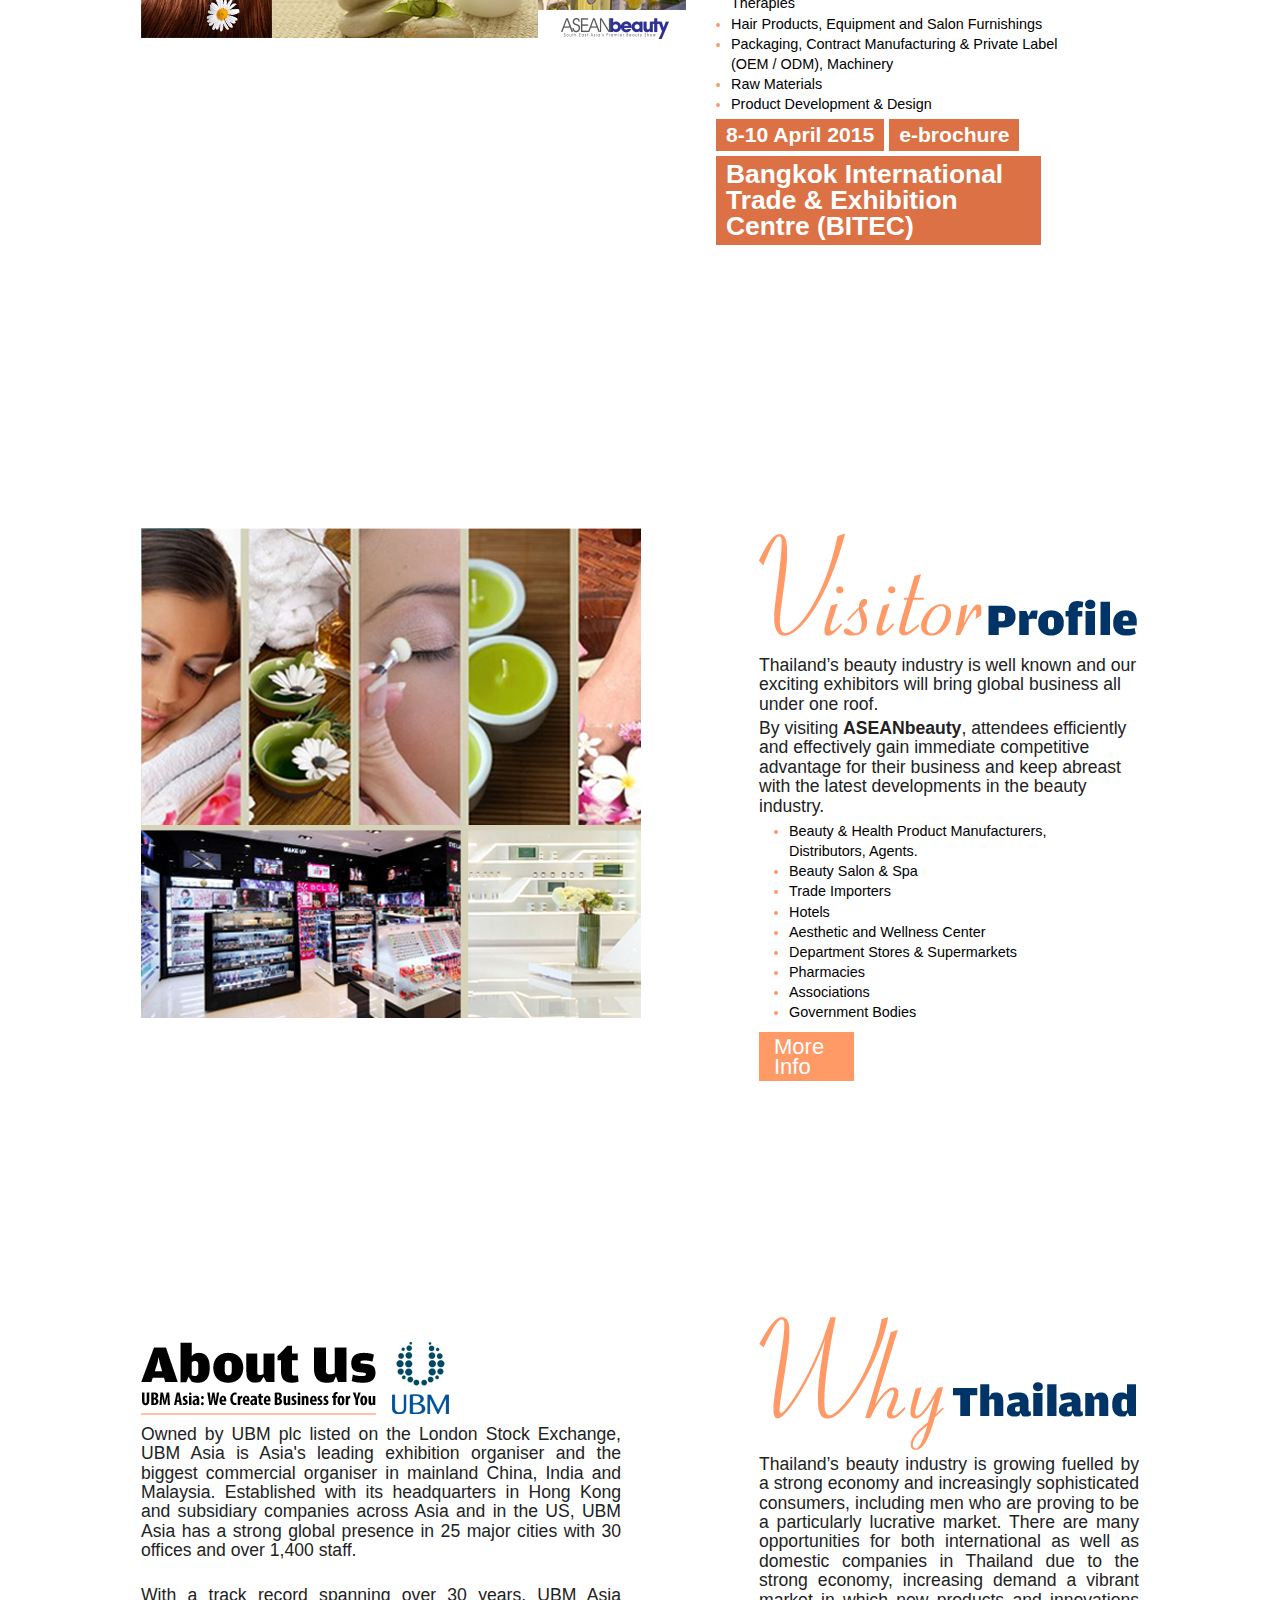
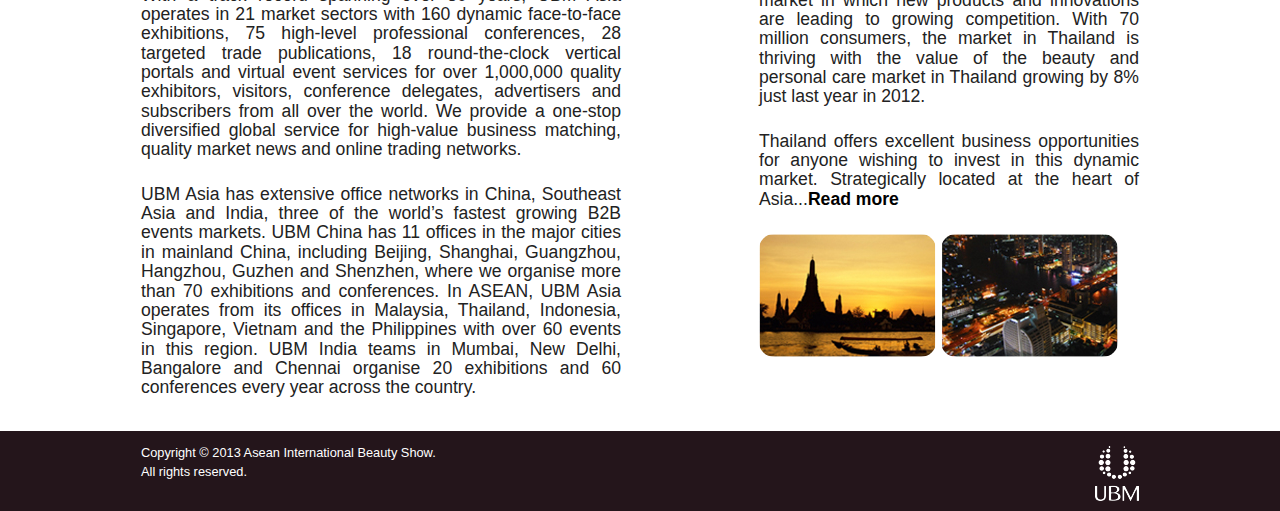
==== commit d6bc9bc4: "update" ====
--- a/index.html
+++ b/index.html
@@ -40,7 +40,7 @@
                     <p class="highlight line2 text-color-blue myriad-procondensed">Bangkok International Trade & Exhibition Centre (BITEC)</p>
                     <p>
 						<a class="intro-link" href="home.html" title="introduction page" alt="link">More Info</a>
-						<a class="intro-link" href="#" title="introduction page" alt="link">Download</a>
+						<a class="intro-link" href="#" title="introduction page" alt="link">e-brochure</a>
 					</p>
                 </div>
             </div>
@@ -61,7 +61,7 @@
                         <li class="list-item"><span class="text-color-black">Product Development & Design</span></li>
                     </ul>
                     <p><span class="exhibits-text-highlight text-bold line1 myriad_probold_condensed">8-10 April 2015</span>
-					<a class="exhibits-text-highlight text-bold line1 myriad_probold_condensed">Download</a></p>
+					<a class="exhibits-text-highlight text-bold line1 myriad_probold_condensed">e-brochure</a></p>
                     <p><span class="exhibits-text-highlight text-bold line2 myriad_probold_condensed">Bangkok International Trade & Exhibition Centre (BITEC)</span></p>
                 </div>
                 <div class="exhibits-img"></div>
--- a/css/asianbeauty.css
+++ b/css/asianbeauty.css
@@ -170,8 +170,8 @@
     #intro .intro-link {
         background-color: #2e3192;
         color: #fff;
-        display: block;
-        font-size: 1.5em;
+        display: inline-block;
+        font-size: 1.2em;
         margin-top: 10px;
         padding: 5px 15px;
         width: 90px;
@@ -210,18 +210,20 @@
     #who-exhibits .exhibits-text-highlight {
         background: #dc7145;
         color: #fff;
-        font-size: 1.63em;
         line-height: 1em;
-        display: block;
         padding: 5px 10px;
     }
 
     #who-exhibits .line1 {
-        width: 180px;
+        font-size: 1.2em;
+		display: inline-block;
+		max-width: 180px;
     }
 
     #who-exhibits .line2 {
-        height: auto;
+        font-size: 1.5em;
+		height: auto;
+		display: block;
         width: 305px;
     }
 
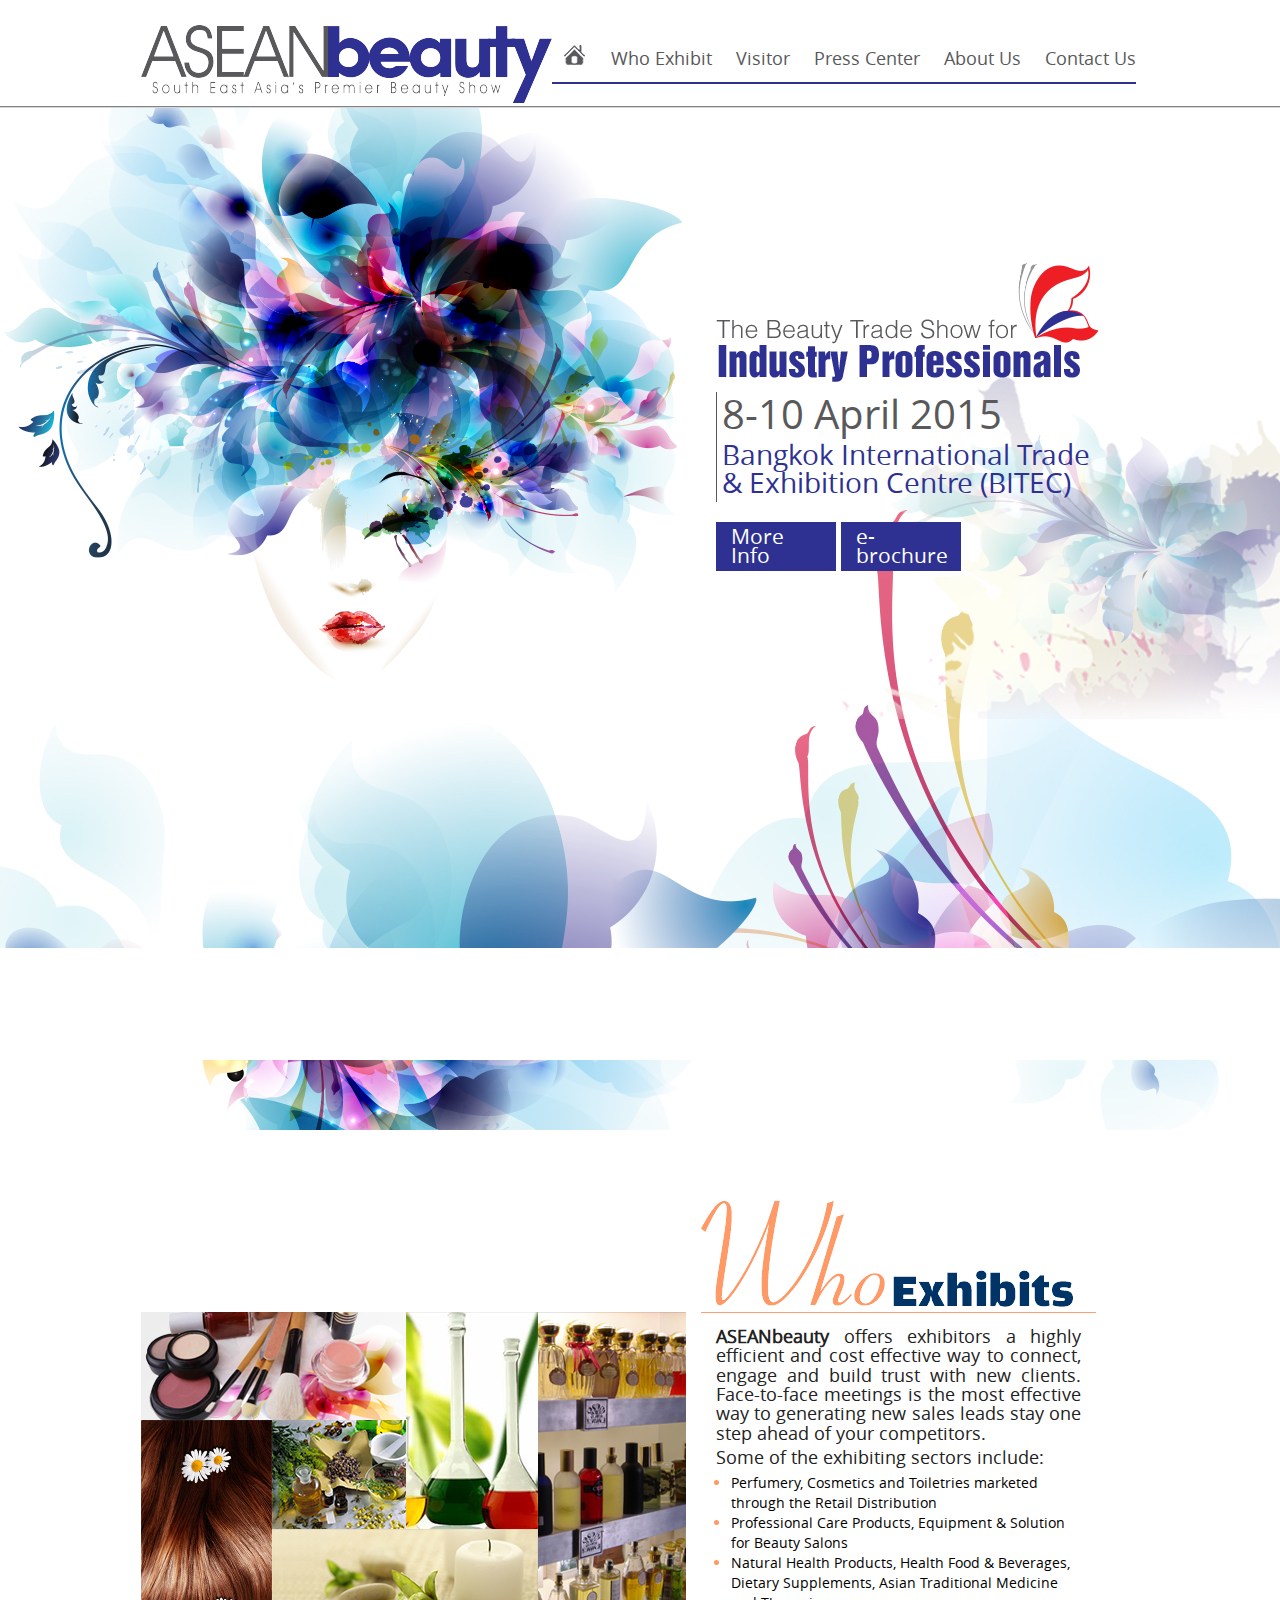
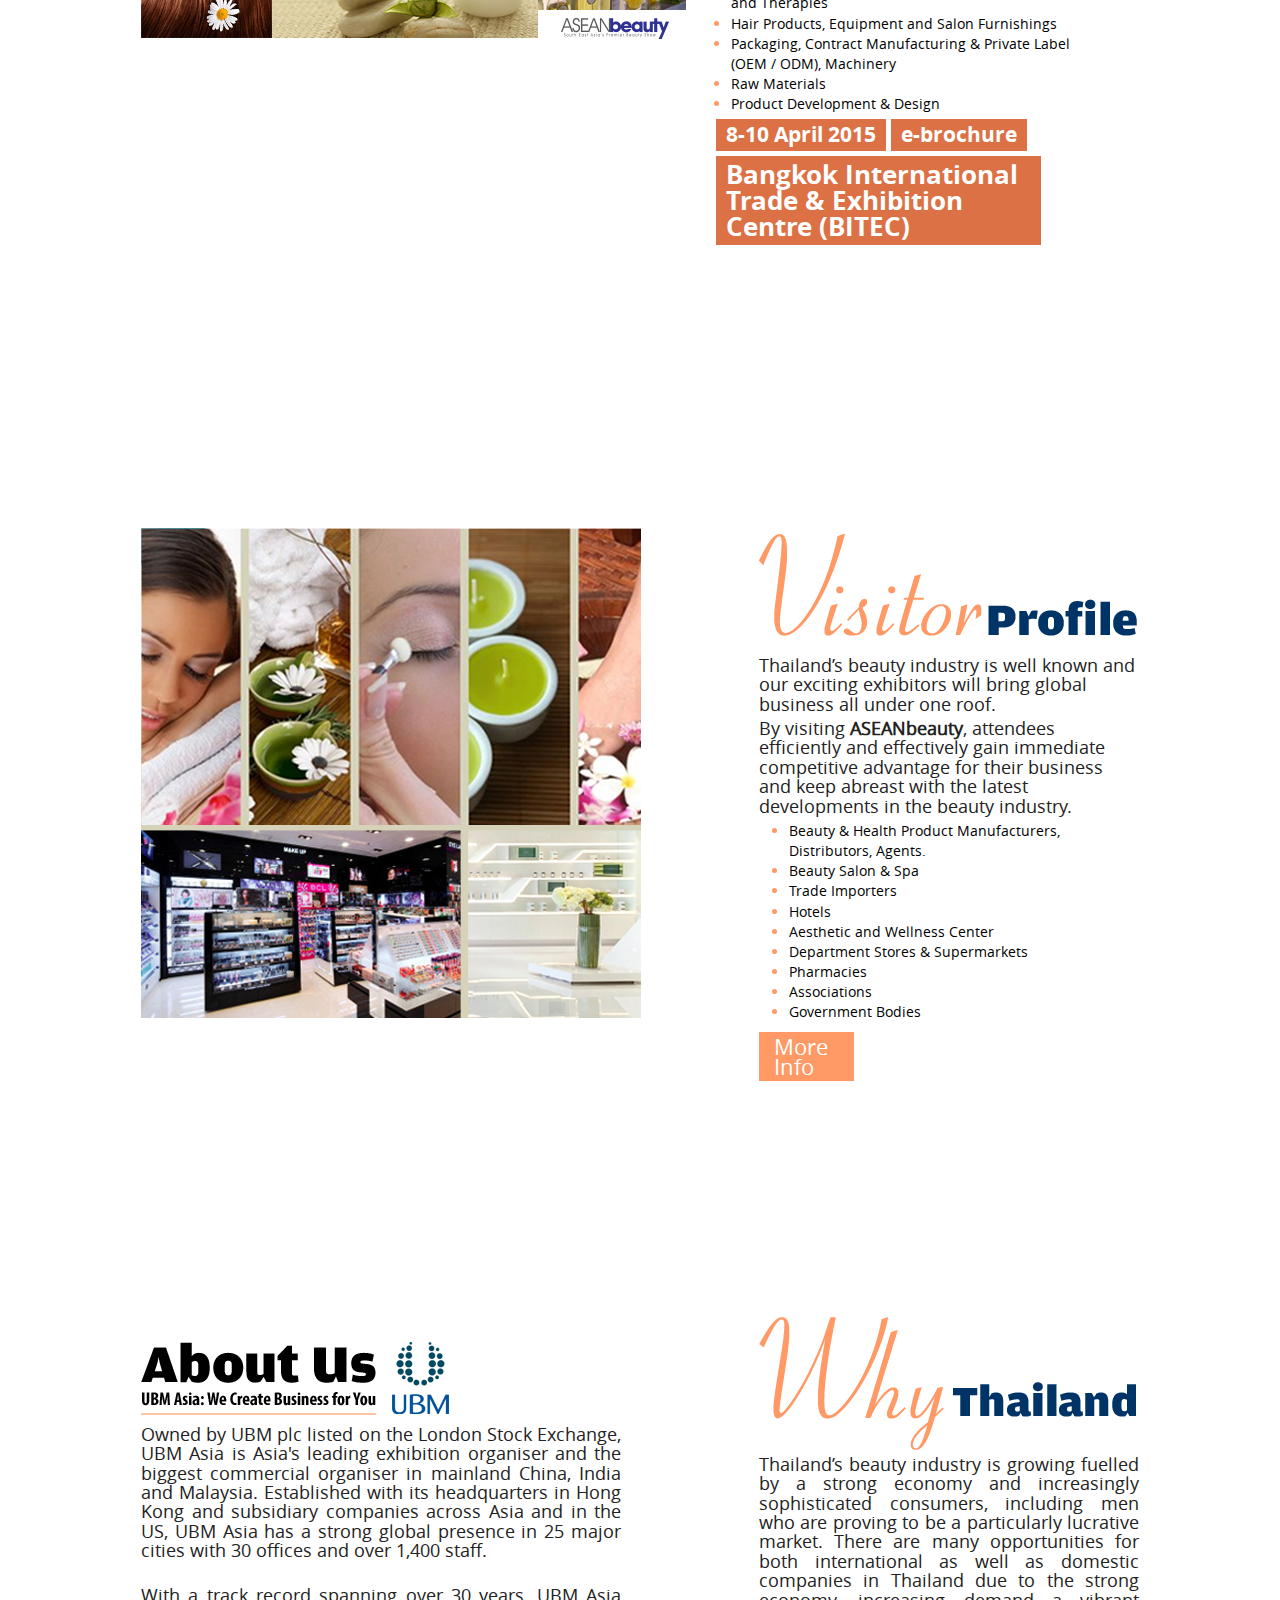
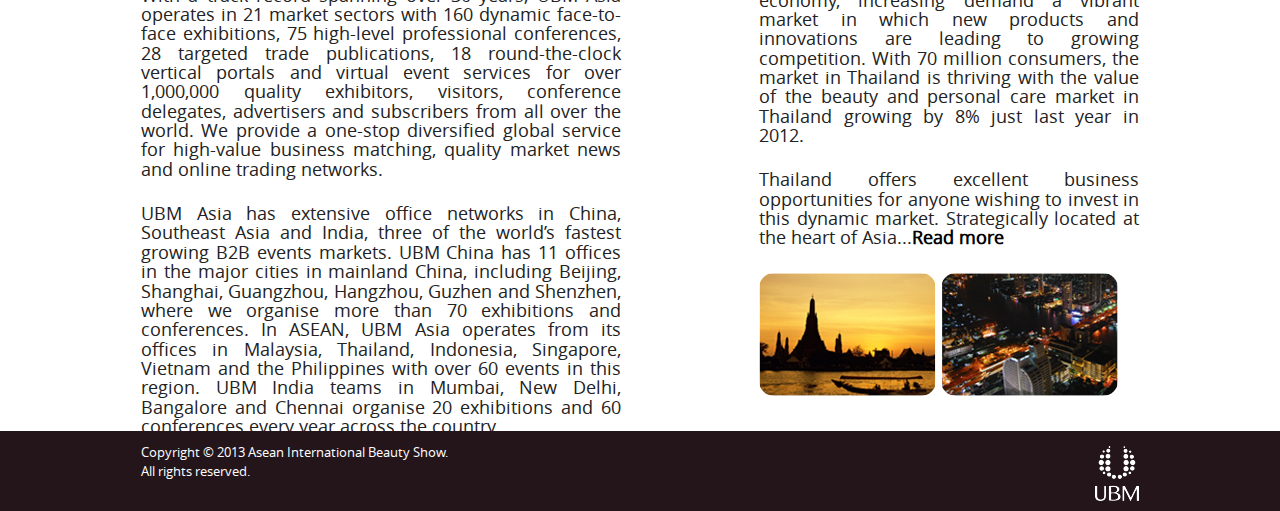
==== commit 81cfa99b: "update" ====
--- a/index.html
+++ b/index.html
@@ -36,8 +36,8 @@
             <div class="container clearfix">
                 <div class="intro-content pull-left">
                     <h1 class="intro-title text-bg">The beauty trade show for industry professionals</h1>
-                    <p class="highlight text-color-dark-gray myriad-probold-condensed">8-10 April 2015</p>
-                    <p class="highlight line2 text-color-blue myriad-procondensed">Bangkok International Trade & Exhibition Centre (BITEC)</p>
+                    <p class="highlight text-color-dark-gray open_sansbold">8-10 April 2015</p>
+                    <p class="highlight line2 text-color-blue">Bangkok International Trade & Exhibition Centre (BITEC)</p>
                     <p>
 						<a class="intro-link" href="home.html" title="introduction page" alt="link">More Info</a>
 						<a class="intro-link" href="#" title="introduction page" alt="link">e-brochure</a>
@@ -60,9 +60,9 @@
                         <li class="list-item"><span class="text-color-black">Raw Materials</span></li>
                         <li class="list-item"><span class="text-color-black">Product Development & Design</span></li>
                     </ul>
-                    <p><span class="exhibits-text-highlight text-bold line1 myriad_probold_condensed">8-10 April 2015</span>
-					<a class="exhibits-text-highlight text-bold line1 myriad_probold_condensed">e-brochure</a></p>
-                    <p><span class="exhibits-text-highlight text-bold line2 myriad_probold_condensed">Bangkok International Trade & Exhibition Centre (BITEC)</span></p>
+                    <p><span class="exhibits-text-highlight text-bold line1 open-sansbold">8-10 April 2015</span>
+					<a class="exhibits-text-highlight text-bold line1 open-sansbold">e-brochure</a></p>
+                    <p><span class="exhibits-text-highlight text-bold line2 open-sansbold">Bangkok International Trade & Exhibition Centre (BITEC)</span></p>
                 </div>
                 <div class="exhibits-img"></div>
             </div>
--- a/css/asianbeauty.css
+++ b/css/asianbeauty.css
@@ -1,5 +1,5 @@
 ﻿html, body {
-    font-family: 'myriad_procondensed', Helvetica, sans-serif;
+    font-family: 'open_sansregular', Helvetica, sans-serif;
 }
 
 p {
@@ -104,8 +104,8 @@
 }
 
 .navbar .nav-item {
-    font-size: 1.2em;
-    padding: 0 18px 0 12px;
+    font-size: 1.1em;
+    padding: 0 10px;
 }
 
     .navbar li:hover .nav-item, .navbar li:focus .nav-item, .navbar li.active .nav-item {
@@ -515,7 +515,7 @@
 }
 
 .contact-info [class*="company-"]:before {
-    font-family: 'myriad_probold_condensed', Helvetica, sans-serif;
+    font-family: 'open_sansbold', Helvetica, sans-serif;
 }
 
 .contact-info .gap {
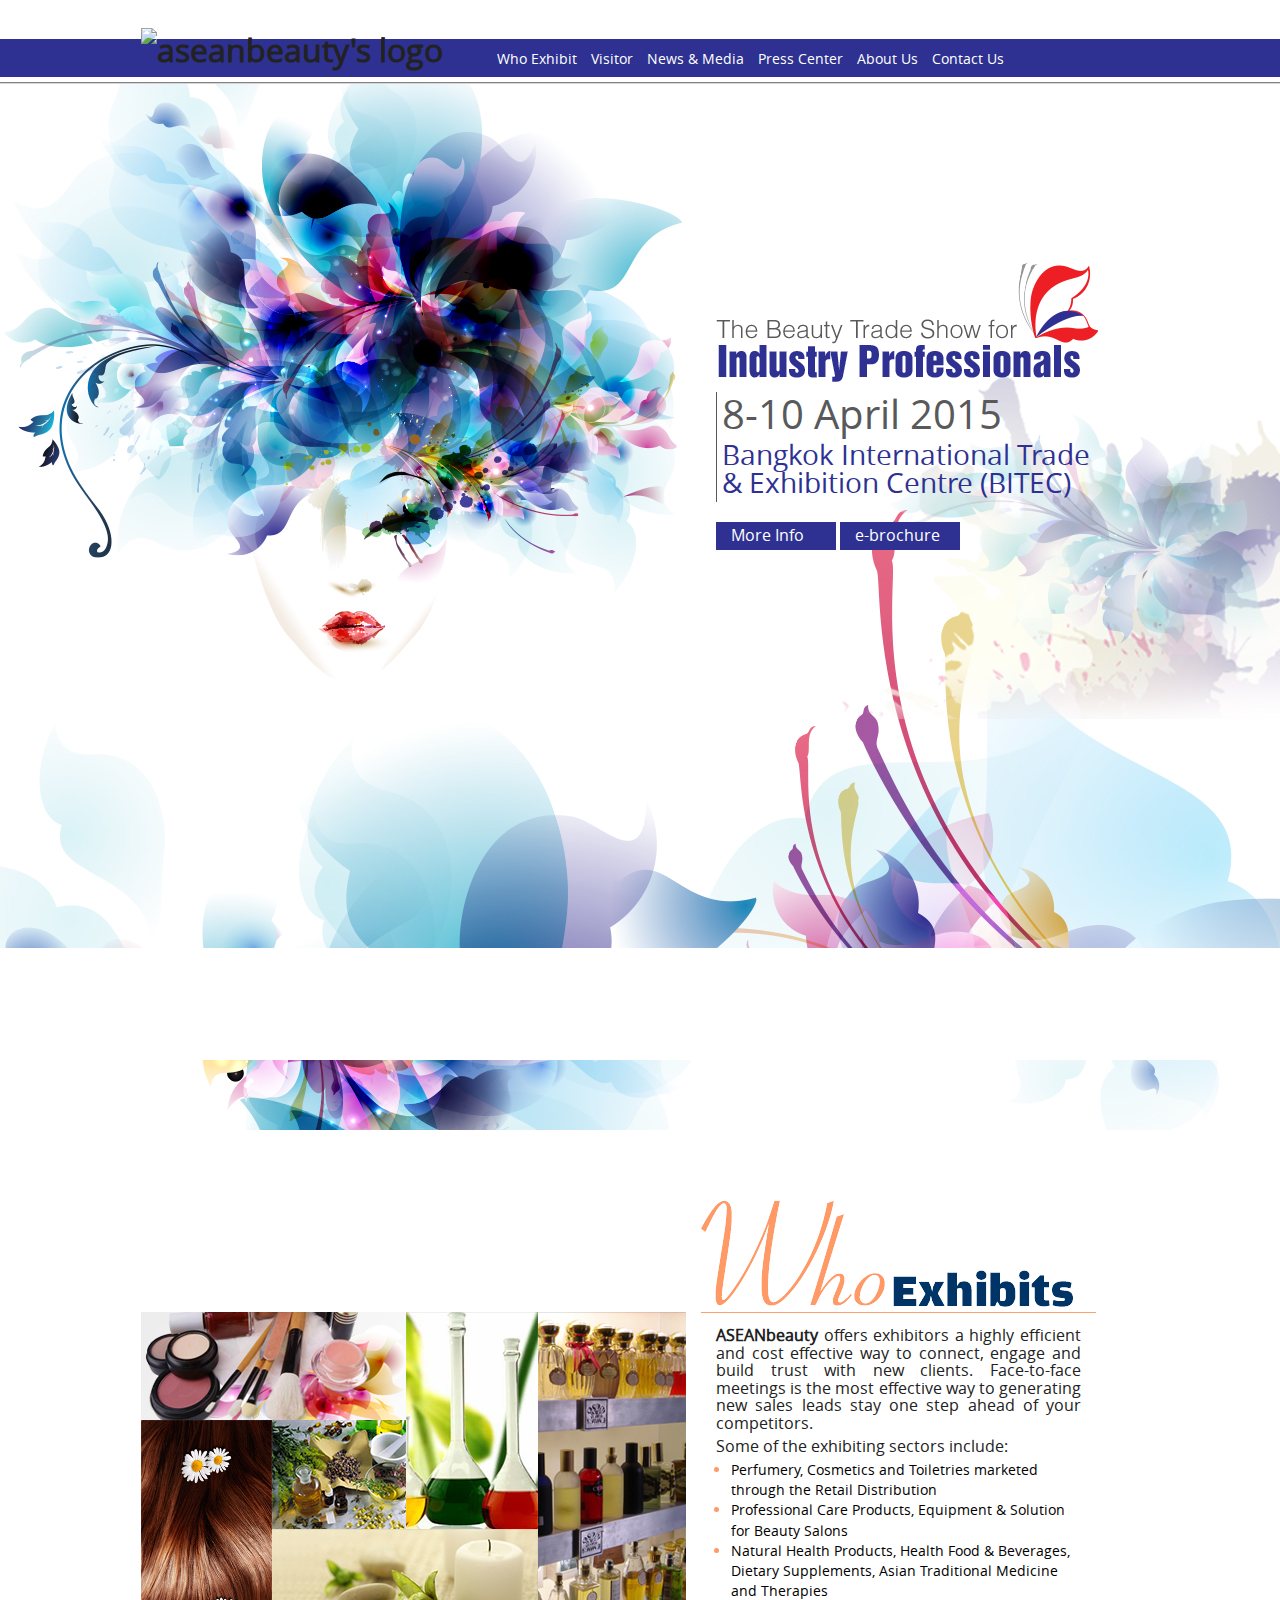
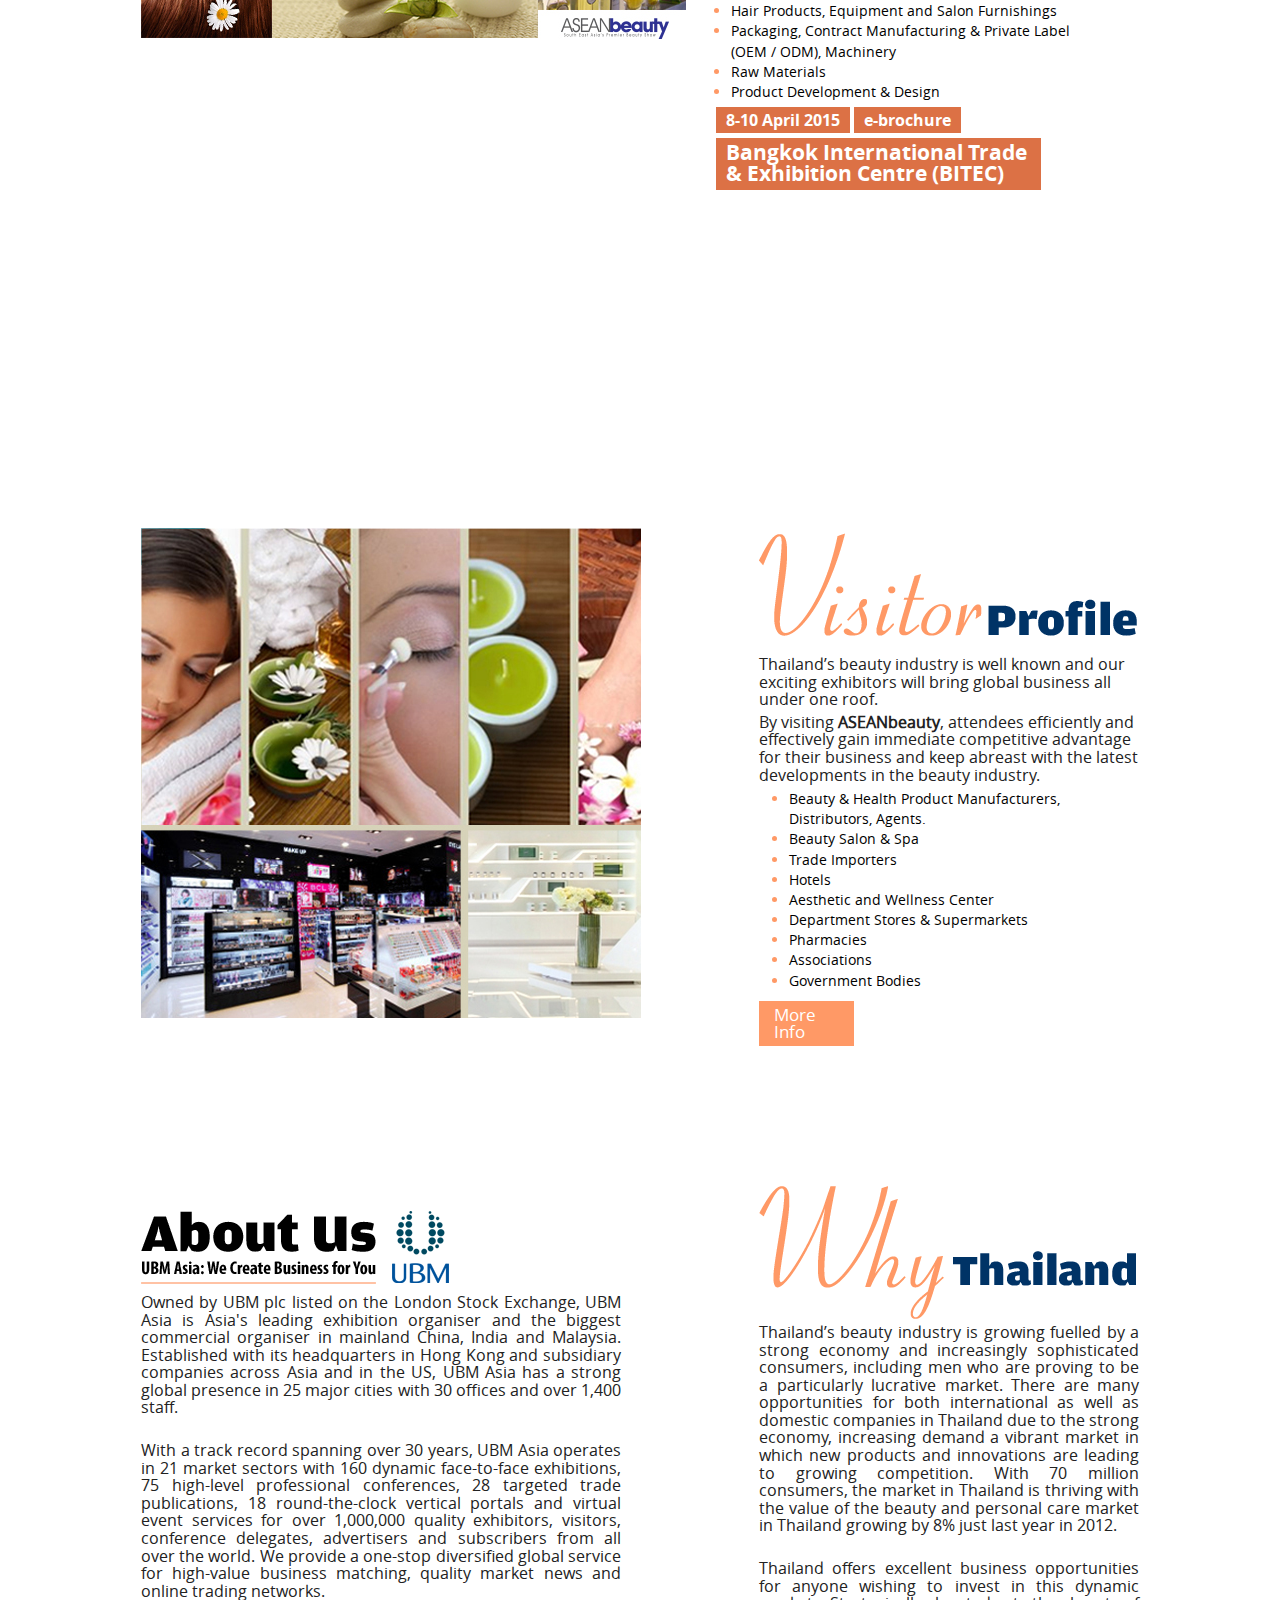
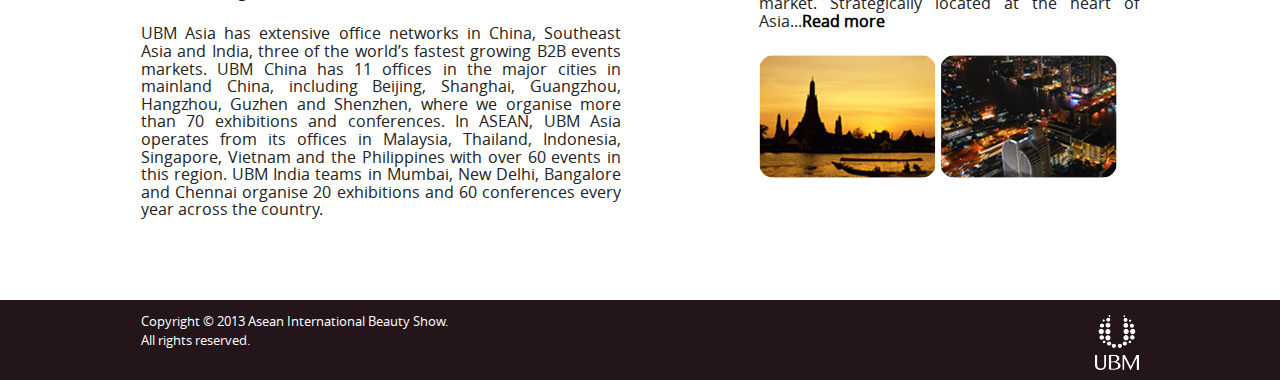
==== commit 6898b3ed: "add page news & media, news content edit menu" ====
--- a/index.html
+++ b/index.html
@@ -15,18 +15,20 @@
 </head>
 <body class="parallax">
     <header id="header" class="clearfix">
+        <div class="menu-bg"></div>
         <div class="container">
             <nav id="nav">
                 <h1 class="pull-left logo-wrap">
-                    <img class="logo-img" src="img/logo.png" alt="aseanbeauty's logo" />
+                    <img class="logo-img" src="img/logo.jpg" alt="aseanbeauty's logo" />
                 </h1>
                 <ul class="navbar pull-left">
-                    <li><a class="nav-item home text-color-dark-gray" data-section="intro" title="home page" alt="link">Home</a></li>
-                    <li><a class="nav-item text-color-dark-gray" data-section="who-exhibits" title="who exhibit page" alt="link">Who Exhibit</a></li>
-                    <li><a class="nav-item text-color-dark-gray" data-section="visitor" title="visitor page" alt="link">Visitor</a></li>
-                    <li><a class="nav-item text-color-dark-gray" data-section="press.html" title="press center page" alt="link">Press Center</a></li>
-                    <li><a class="nav-item text-color-dark-gray" data-section="about" title="about us page" alt="link">About Us</a></li>
-                    <li><a class="nav-item text-color-dark-gray" data-section="contact.html" title="contact us page" alt="link">Contact Us</a></li>
+                    <li><a class="nav-item home" data-section="intro" title="home page" alt="link">Home</a></li>
+                    <li><a class="nav-item" data-section="who-exhibits" title="who exhibit page" alt="link">Who Exhibit</a></li>
+                    <li><a class="nav-item" data-section="visitor" title="visitor page" alt="link">Visitor</a></li>
+                    <li><a class="nav-item" href="news.html" data-inside-link="news.html" title="visitor page" alt="link">News & Media</a></li>
+                    <li><a class="nav-item" data-section="press.html" title="press center page" alt="link">Press Center</a></li>
+                    <li><a class="nav-item" data-section="about" title="about us page" alt="link">About Us</a></li>
+                    <li><a class="nav-item" data-section="contact.html" title="contact us page" alt="link">Contact Us</a></li>
                 </ul>
             </nav>
         </div>
--- a/css/asianbeauty.css
+++ b/css/asianbeauty.css
@@ -66,7 +66,7 @@
 }
 
 [class*="-content"] p {
-    font-size: 1.1em;
+    font-size: 1em;
     line-height: 1.1em;
     margin: 5px 0;
 }
@@ -84,7 +84,21 @@
     top: 0;
 }
 
+#header .container {
+    z-index: 2;
+}
+
+.menu-bg {
+    background-color: #2e3192;
+    height: 38px;
+    position: absolute;
+    top: 39px;
+    width: 100%;
+    z-index: 1;
+}
+
 #nav {
+    overflow: hidden;
     padding-top: 25px;
 }
 
@@ -94,31 +108,33 @@
     }
 
     #nav .navbar {
-        border-bottom: 2px solid #2e3192;
         margin-top: 20px;
         padding-bottom: 10px;
     }
 
 .navbar li {
     display: inline-block;
+    min-height: 20px;
+    vertical-align: middle;
 }
 
 .navbar .nav-item {
-    font-size: 1.1em;
-    padding: 0 10px;
-}
-
-    .navbar li:hover .nav-item, .navbar li:focus .nav-item, .navbar li.active .nav-item {
-        color: #2e3192;
-		cursor: pointer;
-    }
+    color: #fff;
+    font-size: .9em;
+    padding: 0 5px;
+}
+
+.navbar li:hover .nav-item, .navbar li:focus .nav-item, .navbar li.active .nav-item {
+    /*color: #2e3192;*/
+    cursor: pointer;
+}
 
 .navbar li:last-child .nav-item {
     padding-right: 0;
 }
 
 .navbar .home {
-    background: url(../img/icons.png) no-repeat 0 0;
+    background: url(../img/icons_home_2.png) no-repeat 0 0;
     display: block;
     height: 20px;
     margin: 0 12px;
@@ -171,7 +187,7 @@
         background-color: #2e3192;
         color: #fff;
         display: inline-block;
-        font-size: 1.2em;
+        font-size: 1em;
         margin-top: 10px;
         padding: 5px 15px;
         width: 90px;
@@ -215,15 +231,15 @@
     }
 
     #who-exhibits .line1 {
-        font-size: 1.2em;
-		display: inline-block;
-		max-width: 180px;
+        font-size: 1em;
+        display: inline-block;
+        max-width: 180px;
     }
 
     #who-exhibits .line2 {
-        font-size: 1.5em;
-		height: auto;
-		display: block;
+        font-size: 1.3em;
+        height: auto;
+        display: block;
         width: 305px;
     }
 
@@ -238,7 +254,7 @@
 
 #visitor {
     background: url(../img/visitor-detail-bg.jpg) 0 0 no-repeat;
-    height: 804px;
+    background-size: 100% 100%;
     position: relative;
     z-index: 3;
 }
@@ -275,7 +291,7 @@
     background-color: #ff9966;
     color: #fff;
     display: block;
-    font-size: 1.25em;
+    font-size: 1.05em;
     margin-top: 10px;
     padding: 5px 15px;
     width: 65px;
@@ -310,7 +326,7 @@
     width: 480px;
 }
 
-    .about-content .content-left .about-title, 
+    .about-content .content-left .about-title,
     #about-detail .about-title {
         background-position: 0 -465px;
         font-size: 2.5em;
@@ -352,7 +368,7 @@
 }
 
 .about-content p {
-    font-size: 1.1em;
+    font-size: 1em;
     margin-bottom: 25px;
     text-align: justify;
 }
@@ -407,14 +423,14 @@
 
     .home-detail-top .content-left .exhibit-date {
         bottom: 35px;
-        font-size: 1.8em;
+        font-size: 1.5em;
         width: 189px;
     }
 
     .home-detail-top .content-left .exhibit-location {
         bottom: -10px;
-        font-size: 1.6em;
-        width: 454px;
+        font-size: 1.3em;
+        width: 520px;
     }
 
     .home-detail-top .content-right .main-title {
@@ -466,7 +482,7 @@
     }
 
     .home-detail-bottom [class*="content-"] {
-        height: 335px;
+        height: 435px;
         padding-bottom: 200px;
         position: relative;
         width: 475px;
@@ -492,23 +508,23 @@
     height: 715px;
 }
 
-#contact .title {
-    border-bottom: 1px solid #59595b;
-    margin-bottom: 20px;
-    padding-bottom: 15px;
-}
-
-#contact .contact-info {
-    color: #59595b;
-    padding: 0 30px 0 15px;
-    width: 235px;
-}
-
-#contact .form {
-    border-left: 1px solid #59595b;
-    padding: 0 0 0 40px;
-    width: 675px;
-}
+    #contact .title {
+        border-bottom: 1px solid #59595b;
+        margin-bottom: 20px;
+        padding-bottom: 15px;
+    }
+
+    #contact .contact-info {
+        color: #59595b;
+        padding: 0 30px 0 15px;
+        width: 235px;
+    }
+
+    #contact .form {
+        border-left: 1px solid #59595b;
+        padding: 0 0 0 40px;
+        width: 675px;
+    }
 
 .contact-info .company-name {
     font-size: 1.2em;
@@ -597,15 +613,17 @@
 .gap-bottom {
     margin-bottom: 20px;
 }
+
 .gap-right {
     margin-right: 25px;
 }
+
 .table-form {
     border-collapse: separate;
 }
 
 /* about us */
-#about-detail {
+#about-detail, #press-detail {
     background: url(../img/about-detail-bg-left.jpg) no-repeat left bottom, url(../img/about-detail-bg-right.jpg) no-repeat right top;
     min-height: 768px;
     color: #59595b;
@@ -616,34 +634,34 @@
     -webkit-transition: height .5s ease;
 }
 
-#about-detail .nav-tabs {
-    border-bottom: 1px solid #a9a9a9;
-    margin: 65px 0 0 0;
-    padding: 0 0 0 10px;
-}
-
-#about-detail .nav-tabs li {
-    display: inline-block;
-}
-
-#about-detail .nav-tabs .active {
-    margin-bottom: -1px;   
-}
-
-#about-detail .tab-item {
-    background-color: #eee;
-    border: 1px solid #a9a9a9;
-    color: #59595b;
-    font-size: 0.85em;
-    margin-right: 5px;
-    padding: 5px 15px 2px 15px;
-}
-
-#about-detail .nav-tabs .active .tab-item {
-    background-color: #fff;
-    border-bottom-color: transparent;
-    border-top-color: #2e3192;
-}
+    #about-detail .nav-tabs {
+        border-bottom: 1px solid #a9a9a9;
+        margin: 65px 0 0 0;
+        padding: 0 0 0 10px;
+    }
+
+        #about-detail .nav-tabs li {
+            display: inline-block;
+        }
+
+        #about-detail .nav-tabs .active {
+            margin-bottom: 1px;
+        }
+
+    #about-detail .tab-item {
+        background-color: #eee;
+        border: 1px solid #a9a9a9;
+        color: #59595b;
+        font-size: 0.85em;
+        margin-right: 5px;
+        padding: 5px 15px 2px 15px;
+    }
+
+    #about-detail .nav-tabs .active .tab-item {
+        background-color: #fff;
+        border-bottom-color: transparent;
+        border-top-color: #2e3192;
+    }
 
 .tab-content .tab-pane {
     display: none;
@@ -651,8 +669,8 @@
 }
 
 .tab-content .active {
-	display: block;
-	text-align: justify;
+    display: block;
+    text-align: justify;
 }
 
 .fade {
@@ -739,3 +757,95 @@
     color: #59595b;
     content: "-  ";
 }
+
+#press-detail {
+    padding: 20px 0;
+}
+
+    #press-detail .press-img {
+        margin: 10px 0;
+    }
+
+#news {
+    background: url(../img/new_bg.jpg) no-repeat 0 -115px;
+}
+
+    #news .container {
+        padding: 30px 0;
+    }
+
+    #news .news-list {
+        width: 586px;
+    }
+
+    #news .news-item {
+        border-top: 1px solid #59595b;
+        padding: 15px 0 10px 0;
+    }
+
+    #news .news-list-title {
+        color: #59595b;
+        margin: 0 0 10px 0;
+    }
+
+    #news .news-img {
+        border: 1px solid #59595b;
+        display: block;
+        height: 79px;
+        margin: 0 5px 5px 0;
+        width: 135px;
+    }
+
+    #news .news-title {
+        color: #686868;
+        font-size: .95em;
+        line-height: 1.1em;
+        margin: 0 0 5px 0;
+    }
+
+    #news .news-desc {
+        color: #000;
+        font-size: .75em;
+    }
+
+    #news .readmore-link {
+        color: #000;
+    }
+
+    #news .news-date {
+        color: #ff9966;
+        font-size: .65em;
+        text-align: right;
+    }
+
+#news-detail {
+    background: url(../img/newsdetail-bg.jpg) no-repeat 0 -115px;
+}
+
+    #news-detail .container {
+        padding: 20px 0;
+    }
+
+    #news-detail .page-title {
+        border-bottom: 1px solid #59595b;
+        color: #59595b;
+        margin: 0 0 15px 0;
+        padding-bottom: 10px;
+    }
+
+    #news-detail .news-detail-date {
+        font-size: .35em;
+        margin-top: 20px;
+    }
+
+    #news-detail .news-detail-title {
+        color: #ff9966;
+        margin: 0 0 20px 0;
+    }
+
+    #news-detail p {
+        font-size: .9em;
+        line-height: 1.3em;
+        margin: 15px 0;
+        text-align: justify;
+    }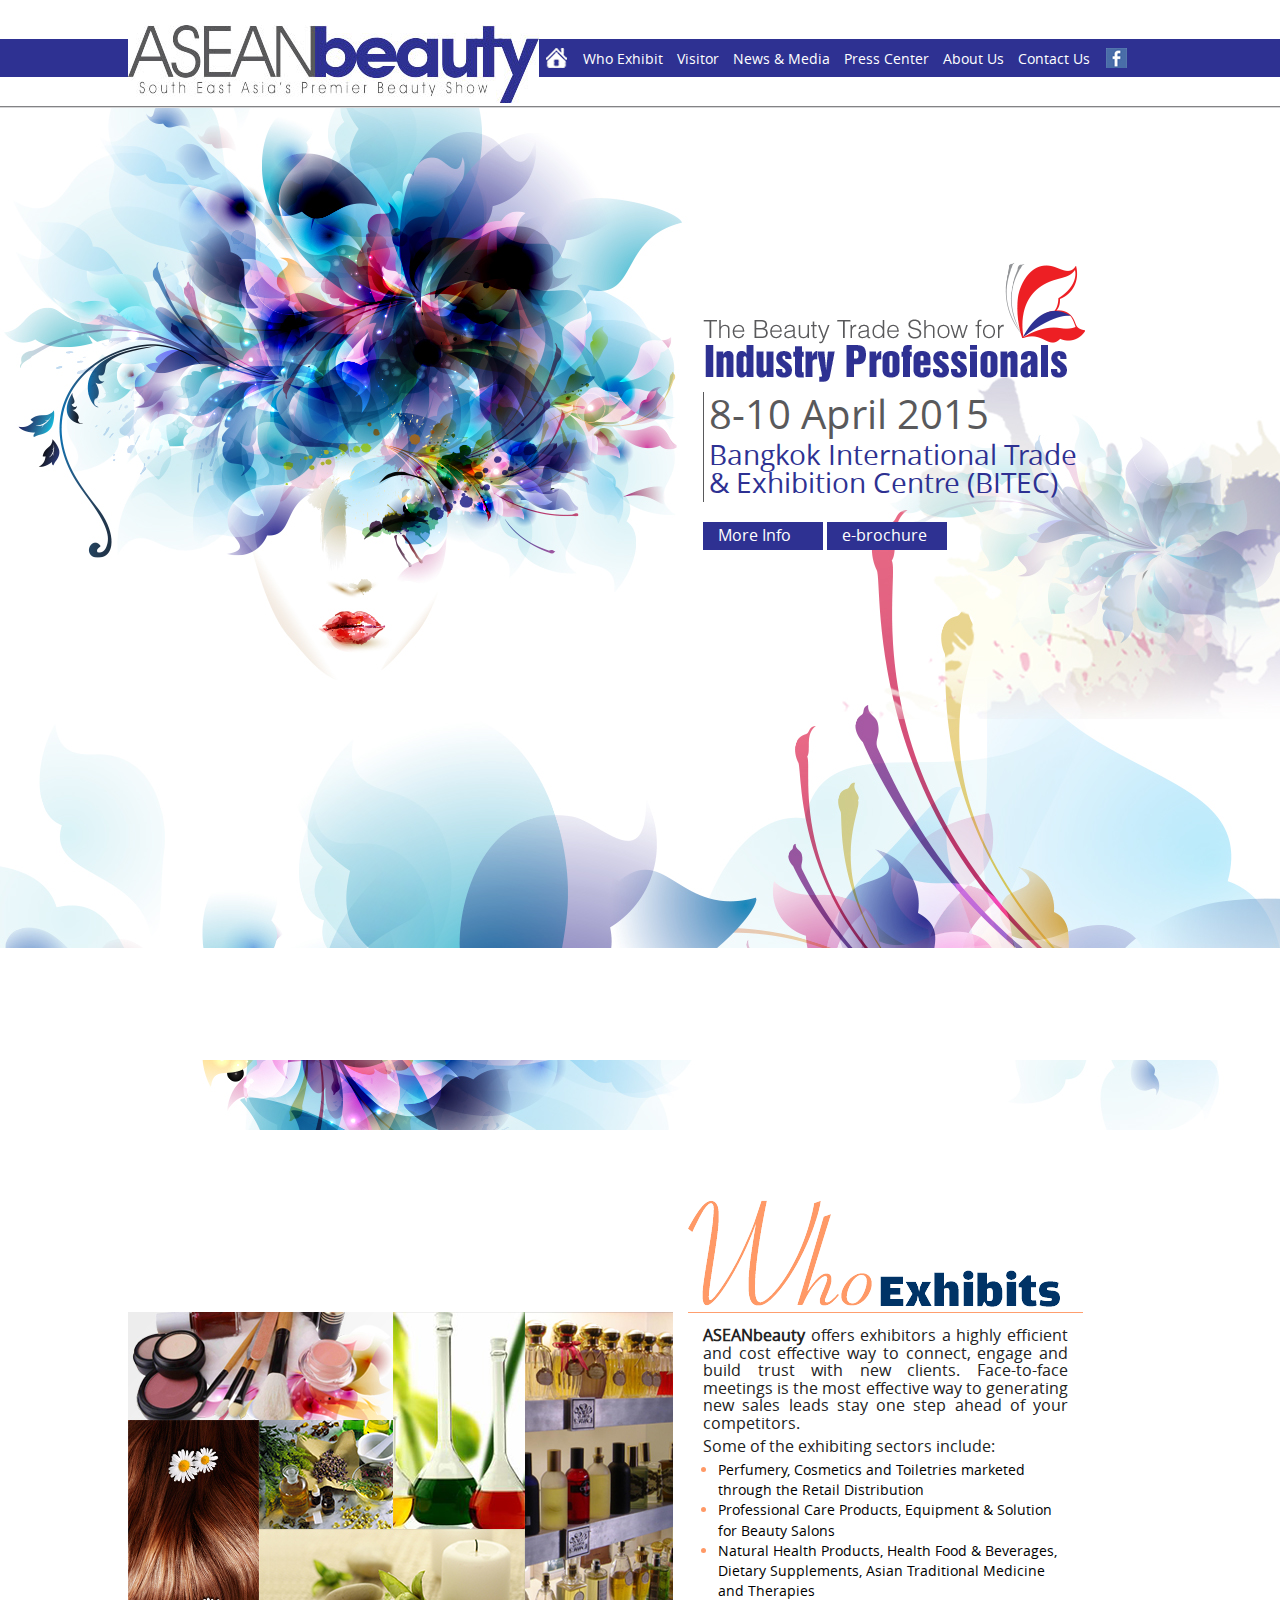
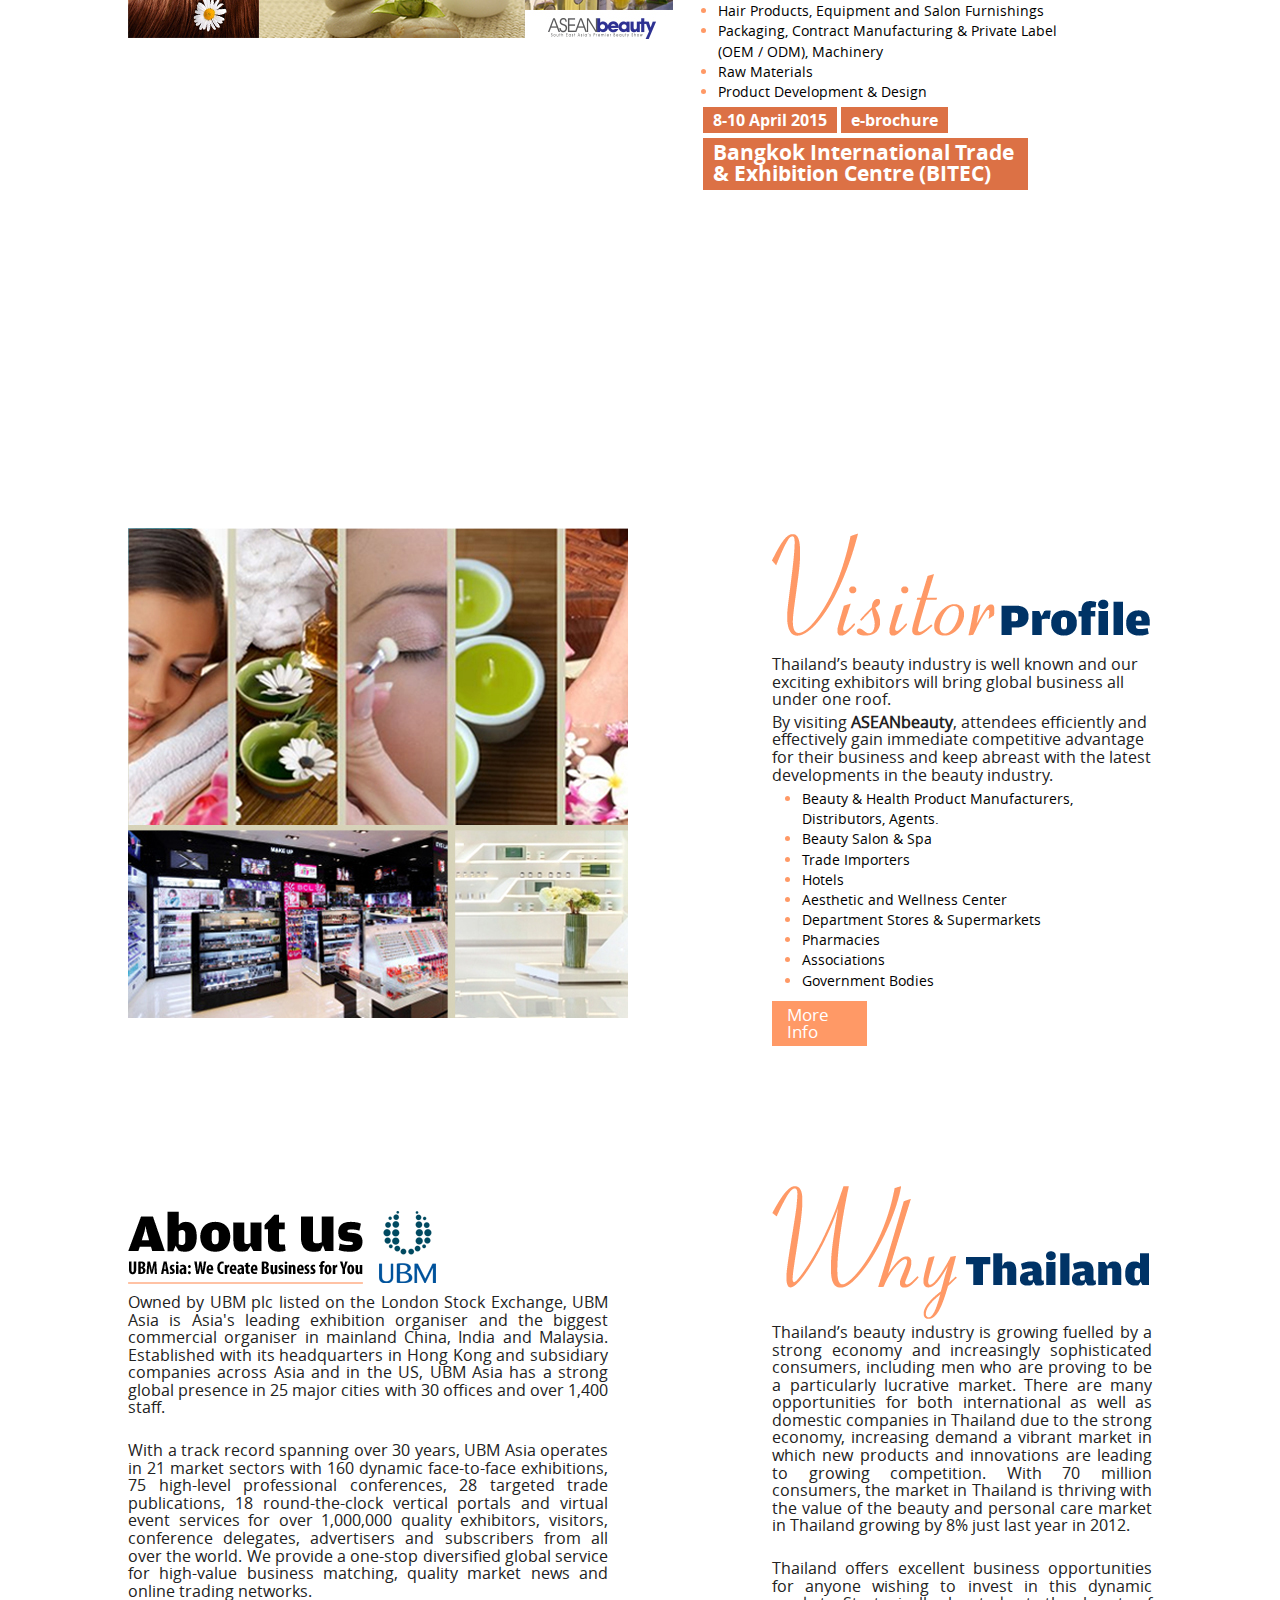
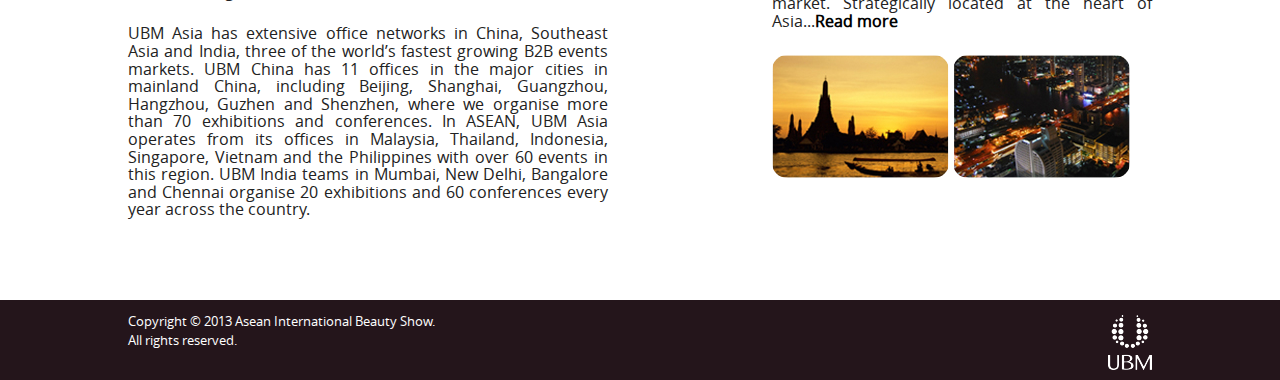
==== commit a040ff61: "update new icon face fix container width to 1024 fix javascript function of link inside page (not in" ====
--- a/index.html
+++ b/index.html
@@ -22,13 +22,15 @@
                     <img class="logo-img" src="img/logo.jpg" alt="aseanbeauty's logo" />
                 </h1>
                 <ul class="navbar pull-left">
-                    <li><a class="nav-item home" data-section="intro" title="home page" alt="link">Home</a></li>
+                    <li><a class="nav-item home icon-link" data-section="intro" title="home page" alt="link">Home</a></li>
                     <li><a class="nav-item" data-section="who-exhibits" title="who exhibit page" alt="link">Who Exhibit</a></li>
                     <li><a class="nav-item" data-section="visitor" title="visitor page" alt="link">Visitor</a></li>
                     <li><a class="nav-item" href="news.html" data-inside-link="news.html" title="visitor page" alt="link">News & Media</a></li>
                     <li><a class="nav-item" data-section="press.html" title="press center page" alt="link">Press Center</a></li>
                     <li><a class="nav-item" data-section="about" title="about us page" alt="link">About Us</a></li>
-                    <li><a class="nav-item" data-section="contact.html" title="contact us page" alt="link">Contact Us</a></li>
+                    <li><a class="nav-item" data-section="contact.html" title="contact us page" alt="link">Contact Us</a>
+                    </li>
+                    <li><a class="nav-item face icon-link" href="https://www.facebook.com/aseanbeautyshow?ref=bookmarks" title="facebook link" _target="_blank" alt="link">asean beauty show facebook</a></li>
                 </ul>
             </nav>
         </div>
--- a/css/asianbeauty.css
+++ b/css/asianbeauty.css
@@ -22,8 +22,8 @@
 .container {
     margin: 0 auto;
     position: relative;
-    min-width: 998px;
-    width: 998px;
+    min-width: 1024px;
+    width: 1024px;
 }
 
 .text-bg {
@@ -133,16 +133,23 @@
     padding-right: 0;
 }
 
-.navbar .home {
-    background: url(../img/icons_home_2.png) no-repeat 0 0;
+.navbar .icon-link {
+    height: 20px;
     display: block;
-    height: 20px;
-    margin: 0 12px;
+    margin: 0 7px;
+    overflow: hidden;
     padding: 0;
-    overflow: hidden;
     text-indent: 100%;
     white-space: nowrap;
     width: 21px;
+}
+
+.navbar .home {
+    background: url(../img/icons_home_2.png) no-repeat 0 0;
+}
+
+.navbar .face {
+    background: url(../img/fb_icon.jpg) no-repeat 0 0;
 }
 
 /* Main */
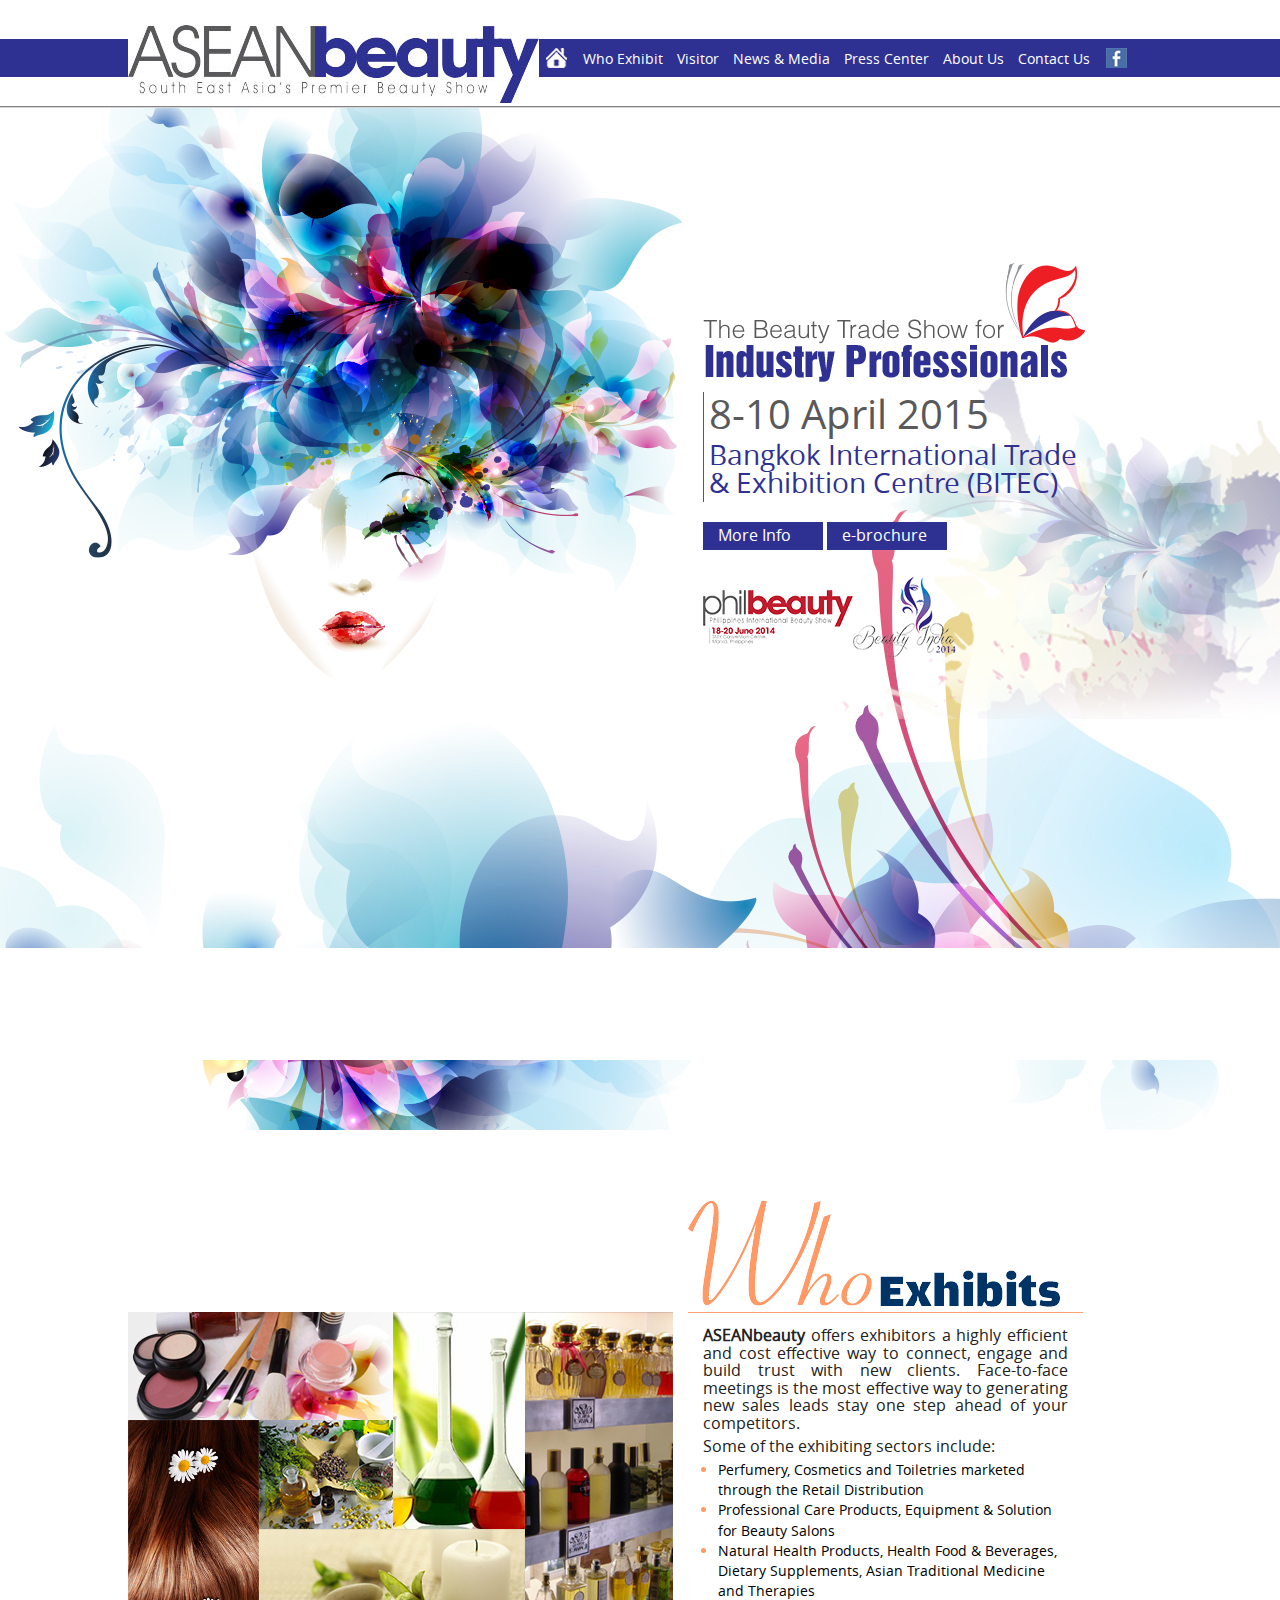
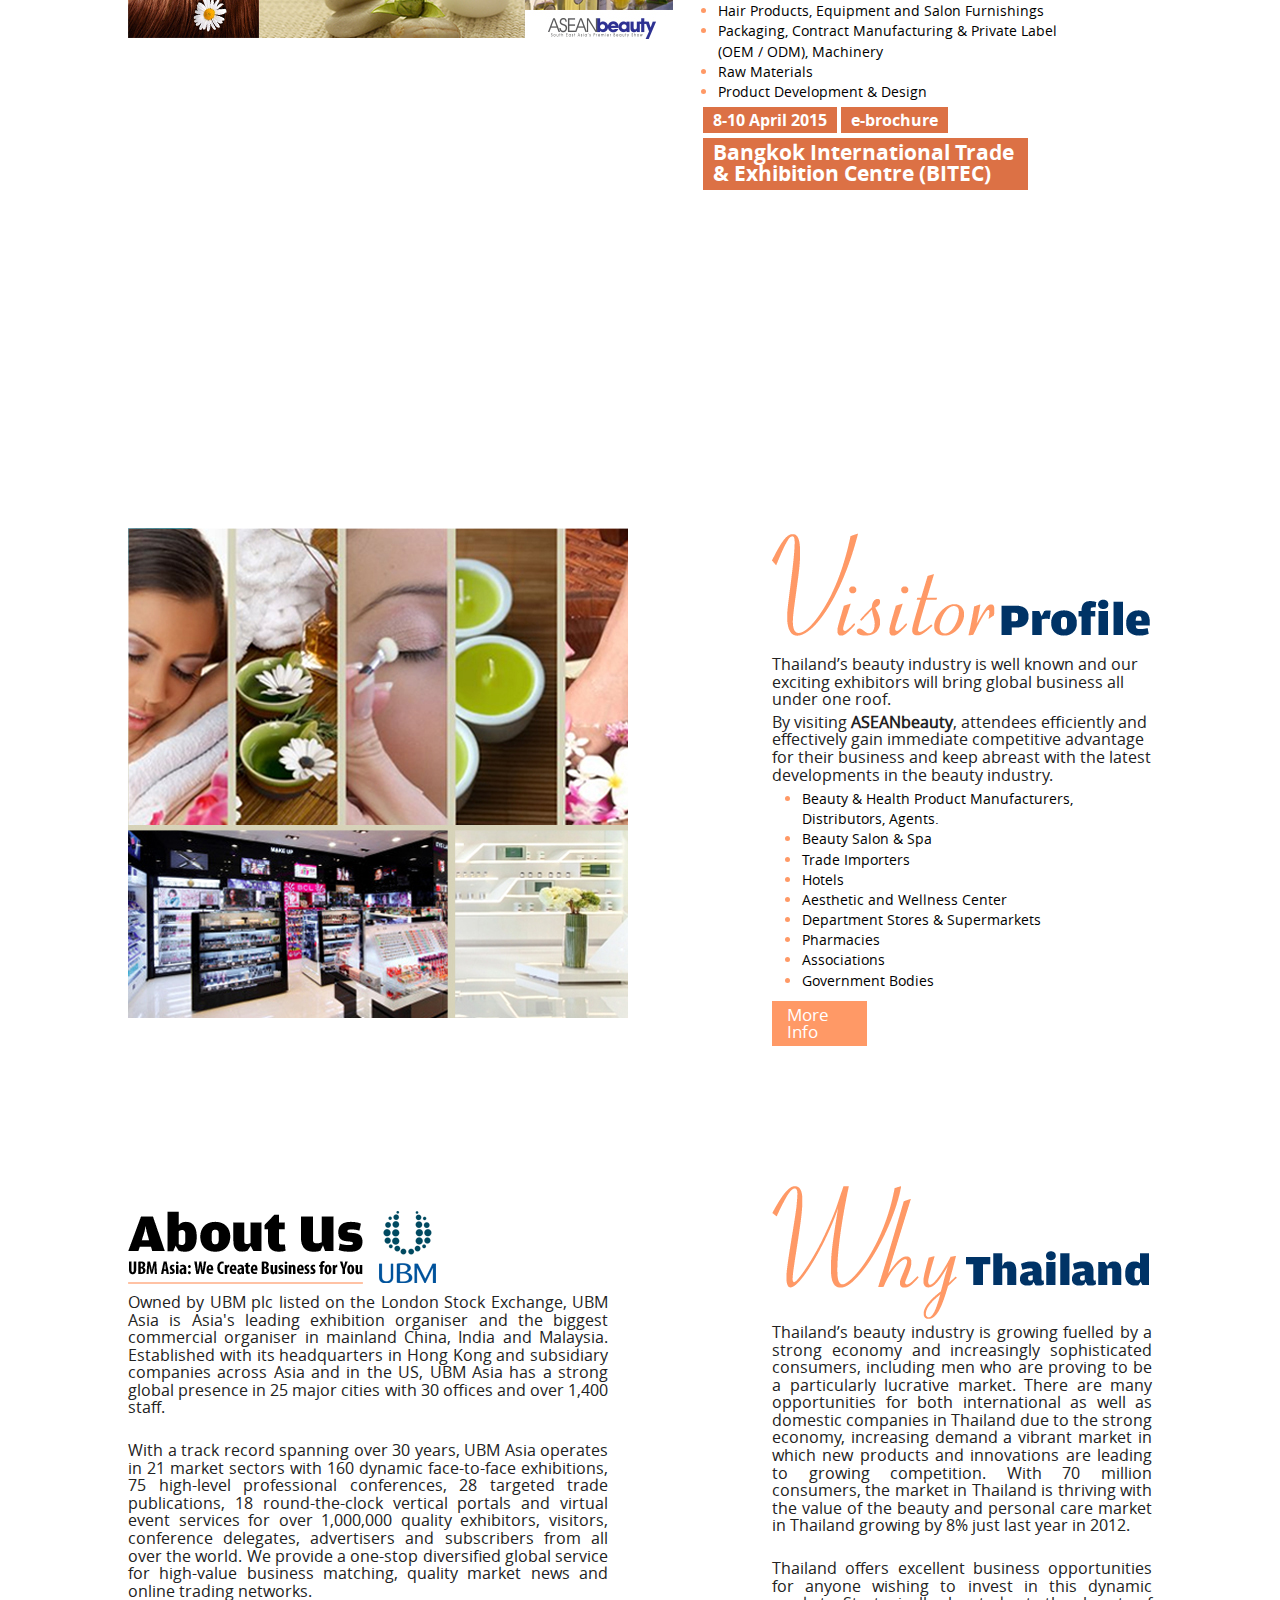
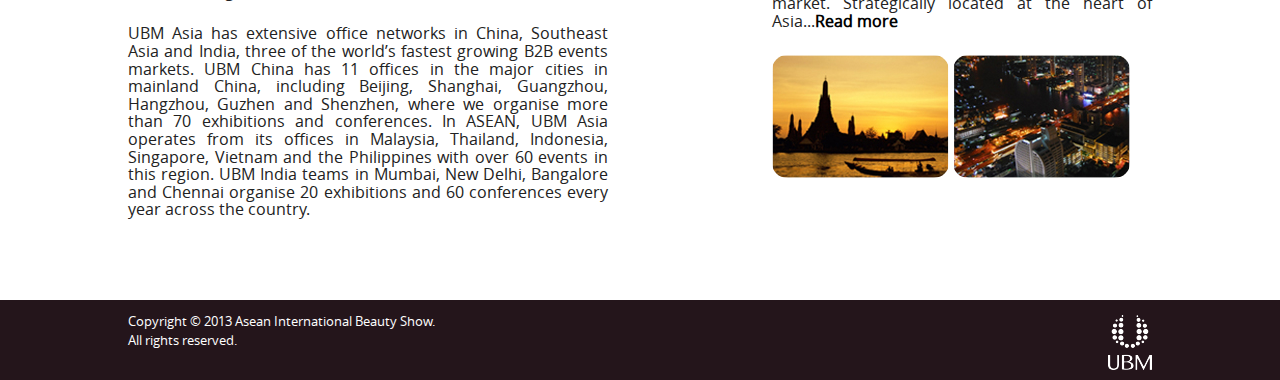
==== commit 86befed1: "update meta tag description, keywords remove script tag for google analytic update content" ====
--- a/index.html
+++ b/index.html
@@ -4,7 +4,8 @@
     <meta charset="utf-8">
     <meta http-equiv="X-UA-Compatible" content="IE=edge">
     <title>ASEANbeauty</title>
-    <meta name="description" content="">
+    <meta name="description" content="Asean Beauty Show - The beauty trade show for industry professionals">
+	<meta name="keywords" content="ASEANbeauty, Asean Beauty Show, Beauty Show, Asean Show, Show, The beauty trade show for industry professionals">
     <meta name="viewport" content="width=device-width, initial-scale=1">
     <!-- Place favicon.ico and apple-touch-icon(s) in the root directory -->
     <link rel="stylesheet" href="css/normalize.css">
@@ -38,16 +39,19 @@
     <div id="main" class="clearfix">
         <section id="intro" class="section" data-stellar-background-ratio="0.1" data-slide="intro">
             <div class="container clearfix">
-                <div class="intro-content pull-left">
+              <div class="intro-content pull-left">
                     <h1 class="intro-title text-bg">The beauty trade show for industry professionals</h1>
                     <p class="highlight text-color-dark-gray open_sansbold">8-10 April 2015</p>
                     <p class="highlight line2 text-color-blue">Bangkok International Trade & Exhibition Centre (BITEC)</p>
                     <p>
 						<a class="intro-link" href="home.html" title="introduction page" alt="link">More Info</a>
-						<a class="intro-link" href="#" title="introduction page" alt="link">e-brochure</a>
+						<a href="http://aseanbeautyshow.com/pdf/brochure.pdf" title="introduction page" target="_blank" class="intro-link" alt="link">e-brochure</a>
 					</p>
-                </div>
+                <p>&nbsp;</p>
+                    <p><a href="http://www.philbeautyshow.com/" target="_blank"><img src="img/Philbeauty Logo wit date.png" width="150" height="54" border="0"></a><a href="http://www.ubmindia.in/beauty-india/" target="_blank"><img src="img/Beauty India 2014 - final logo.png" width="103" height="80" border="0"></a></p>
+                <p></div>
             </div>
+            <blockquote>&nbsp;</blockquote>
         </section>
         <section id="who-exhibits" class="section" data-stellar-background-ratio="0.2" data-slide="who-exhibits">
             <div class="container clearfix">
@@ -65,7 +69,7 @@
                         <li class="list-item"><span class="text-color-black">Product Development & Design</span></li>
                     </ul>
                     <p><span class="exhibits-text-highlight text-bold line1 open-sansbold">8-10 April 2015</span>
-					<a class="exhibits-text-highlight text-bold line1 open-sansbold">e-brochure</a></p>
+					<a href="http://aseanbeautyshow.com/pdf/brochure.pdf" target="_blank" class="exhibits-text-highlight text-bold line1 open-sansbold">e-brochure</a></p>
                     <p><span class="exhibits-text-highlight text-bold line2 open-sansbold">Bangkok International Trade & Exhibition Centre (BITEC)</span></p>
                 </div>
                 <div class="exhibits-img"></div>
@@ -130,17 +134,6 @@
     <script src="js/jquery.stellar.min.js"></script>
     <script src="js/plugins.js"></script>
     <script src="js/main.js"></script>
-    <!-- Google Analytics: change UA-XXXXX-X to be your site's ID. -->
-    <script>
-        (function (b, o, i, l, e, r) {
-            b.GoogleAnalyticsObject = l; b[l] || (b[l] =
-            function () { (b[l].q = b[l].q || []).push(arguments) }); b[l].l = +new Date;
-            e = o.createElement(i); r = o.getElementsByTagName(i)[0];
-            e.src = '//www.google-analytics.com/analytics.js';
-            r.parentNode.insertBefore(e, r)
-        }(window, document, 'script', 'ga'));
-        ga('create', 'UA-XXXXX-X'); ga('send', 'pageview');
-    </script>
 </body>
 
 </html>
--- a/css/main.css
+++ b/css/main.css
@@ -72,7 +72,8 @@
 img,
 svg,
 video {
-    vertical-align: middle;
+	vertical-align: middle;
+	text-align: right;
 }
 
 /*
@@ -291,4 +292,4 @@
     h3 {
         page-break-after: avoid;
     }
-}+}
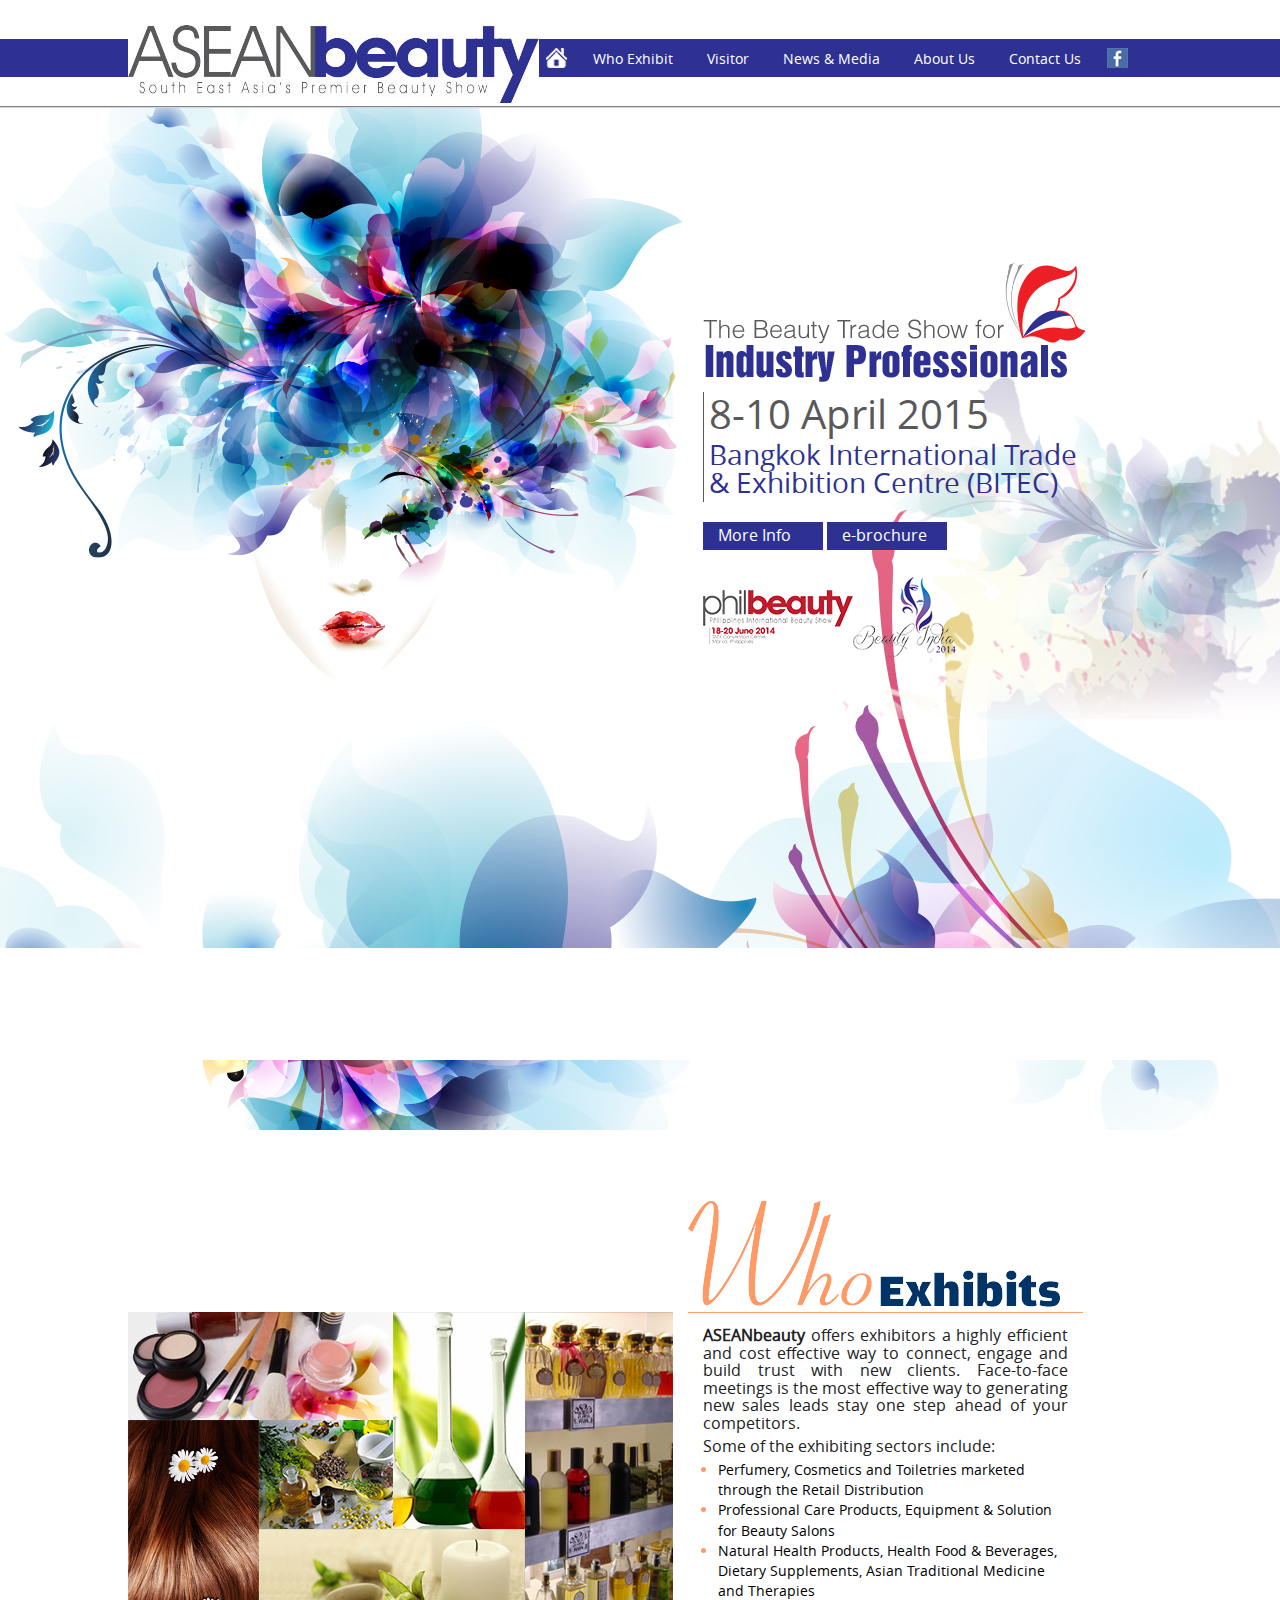
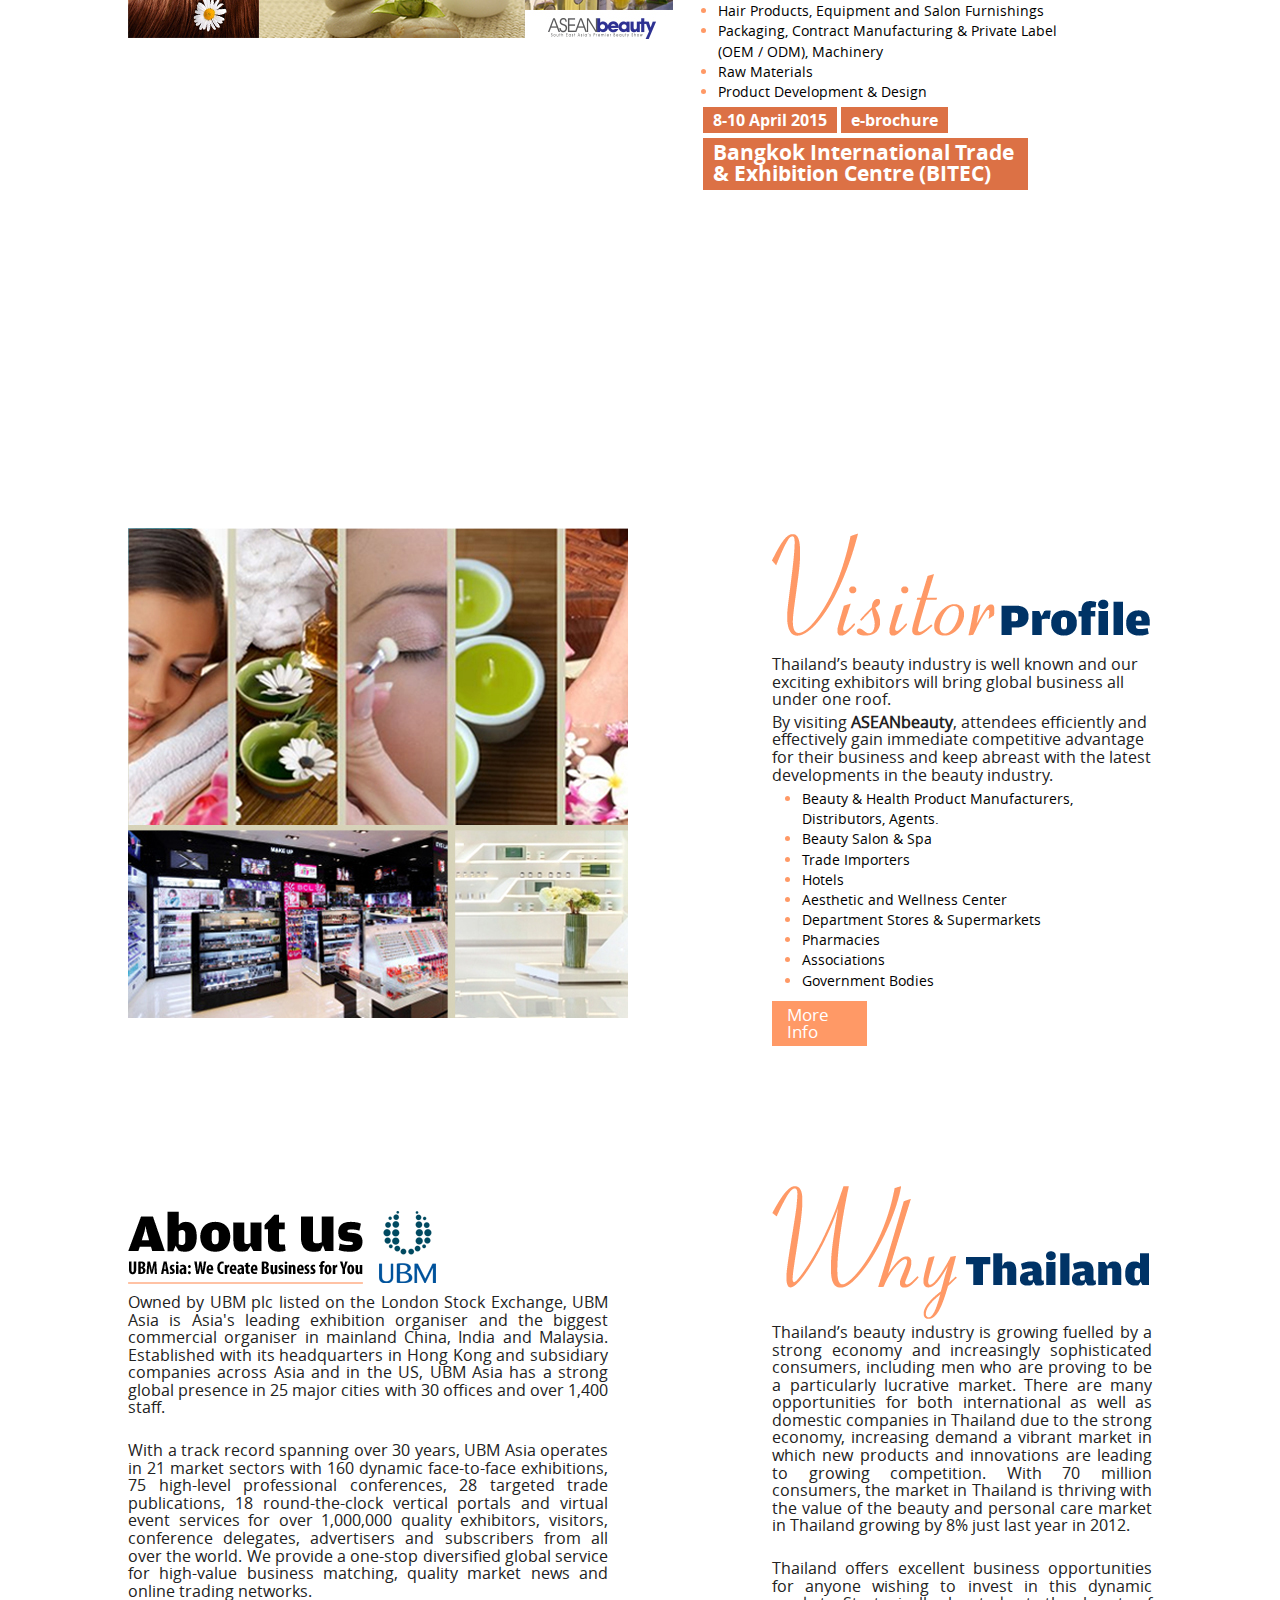
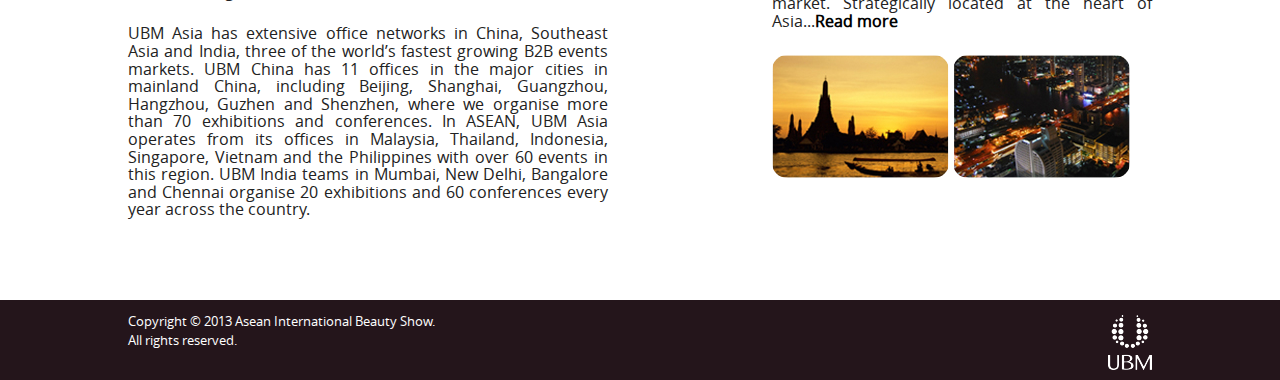
==== commit 6d342e01: "update" ====
--- a/index.html
+++ b/index.html
@@ -27,7 +27,7 @@
                     <li><a class="nav-item" data-section="who-exhibits" title="who exhibit page" alt="link">Who Exhibit</a></li>
                     <li><a class="nav-item" data-section="visitor" title="visitor page" alt="link">Visitor</a></li>
                     <li><a class="nav-item" href="news.html" data-inside-link="news.html" title="visitor page" alt="link">News & Media</a></li>
-                    <li><a class="nav-item" data-section="press.html" title="press center page" alt="link">Press Center</a></li>
+                    <!--<li><a class="nav-item" data-section="press.html" title="press center page" alt="link">Press Center</a></li>-->
                     <li><a class="nav-item" data-section="about" title="about us page" alt="link">About Us</a></li>
                     <li><a class="nav-item" data-section="contact.html" title="contact us page" alt="link">Contact Us</a>
                     </li>
--- a/css/asianbeauty.css
+++ b/css/asianbeauty.css
@@ -121,7 +121,7 @@
 .navbar .nav-item {
     color: #fff;
     font-size: .9em;
-    padding: 0 5px;
+    padding: 0 15px;
 }
 
 .navbar li:hover .nav-item, .navbar li:focus .nav-item, .navbar li.active .nav-item {
